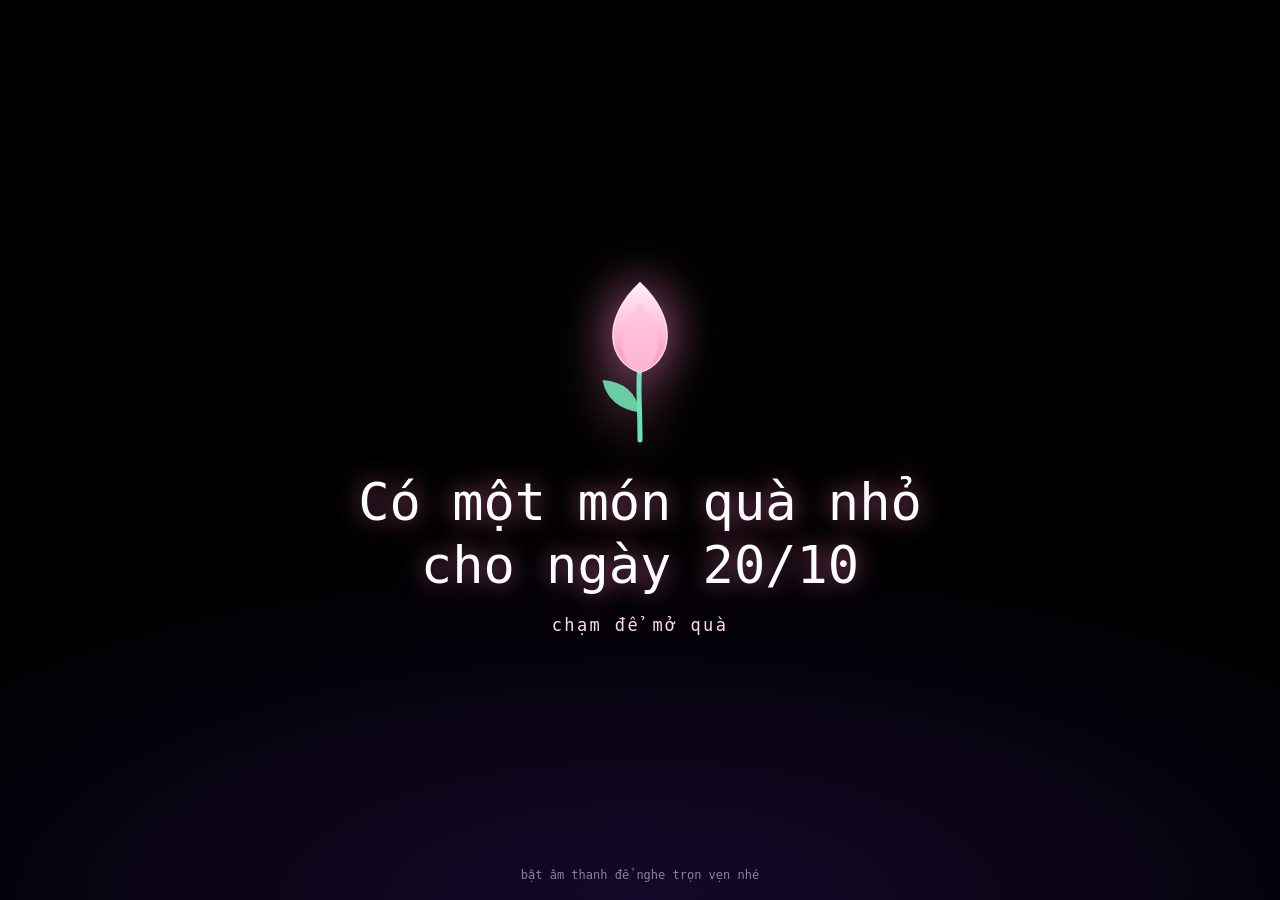
==== Code/index.html @ 6af95b7a "Add files via upload" ====
<!DOCTYPE html>
<html lang="vi">
<head>
<meta charset="UTF-8">
<meta name="viewport" content="width=device-width, initial-scale=1, viewport-fit=cover">
<meta name="theme-color" content="#000000">
<title>Nụ & lời chúc 20/10</title>
<link rel="stylesheet" href="style.css">
</head>
<body class="m-hero">

<div id="bgs"><div class="bgl on"></div><div class="bgl"></div><div class="bgl"></div><div class="bgl"></div></div>
<canvas id="fx"></canvas>
<div id="prog"></div>
<button id="mute" class="ui" aria-label="Bật/tắt nhạc">
  <svg viewBox="0 0 24 24"><g class="on"><path d="M4 9v6h4l5 4V5L8 9H4z"/><path d="M16.5 8.5a5 5 0 010 7M19 6a8.5 8.5 0 010 12"/></g><g class="off"><path d="M4 9v6h4l5 4V5L8 9H4z"/><path d="M17 9l5 6M22 9l-5 6"/></g></svg>
</button>

<div id="stage">

  <!-- ===== các cảnh ===== -->
  <section class="scene" id="sc-date"><div class="bigdate"><span>20</span><i>/</i><span>10</span></div><div class="date-sub">ngày phụ nữ việt nam</div></section>

  <section class="scene" id="sc-history"><div class="hist">
    <div class="h-year rv" id="h1">1930</div>
    <div class="h-line rv" id="h2">20 tháng 10 · Hội Phụ nữ phản đế Việt Nam ra đời, tiền thân của Hội Liên hiệp Phụ nữ Việt Nam</div>
    <div class="h-track rv" id="h3"><span>1930</span><span class="bar"><i></i></span><span>nay</span></div>
    <div class="h-yrs rv" id="h4"><b id="yrs">0</b> năm nói lời cảm ơn</div>
  </div></section>

  <section class="scene" id="sc-heroes"><div class="heroes">
    <svg viewBox="0 -10 360 310" preserveAspectRatio="xMidYMid meet">
      <g fill="none">
        <line class="edge" id="e12" x1="60" y1="75" x2="180" y2="100"/>
        <line class="edge" id="e23" x1="180" y1="100" x2="290" y2="72"/>
        <line class="edge" id="e24" x1="180" y1="100" x2="110" y2="178"/>
        <line class="edge" id="e35" x1="290" y1="72" x2="236" y2="178"/>
        <line class="edge" id="e45" x1="110" y1="178" x2="236" y2="178"/>
        <line class="edge" id="e46" x1="110" y1="178" x2="180" y2="252"/>
        <line class="edge" id="e56" x1="236" y1="178" x2="180" y2="252"/>
      </g>
      <g class="node" id="n1"><circle cx="60" cy="75" r="9" fill="rgba(255,190,225,.28)"/><circle cx="60" cy="75" r="4.5" fill="#fff"/></g>
      <g class="lbl" id="l1"><text class="hname" x="60" y="48" text-anchor="middle">Hai Bà Trưng</text><text class="hyear" x="60" y="62" text-anchor="middle">năm 40</text></g>
      <g class="node" id="n2"><circle cx="180" cy="100" r="9" fill="rgba(255,190,225,.28)"/><circle cx="180" cy="100" r="4.5" fill="#fff"/></g>
      <g class="lbl" id="l2"><text class="hname" x="180" y="73" text-anchor="middle">Bà Triệu</text><text class="hyear" x="180" y="87" text-anchor="middle">năm 248</text></g>
      <g class="node" id="n3"><circle cx="290" cy="72" r="9" fill="rgba(255,190,225,.28)"/><circle cx="290" cy="72" r="4.5" fill="#fff"/></g>
      <g class="lbl" id="l3"><text class="hname" x="290" y="26" text-anchor="middle">Nguyễn Thị</text><text class="hname" x="290" y="41" text-anchor="middle">Minh Khai</text><text class="hyear" x="290" y="55" text-anchor="middle">1910–1941</text></g>
      <g class="node" id="n4"><circle cx="110" cy="178" r="9" fill="rgba(255,190,225,.28)"/><circle cx="110" cy="178" r="4.5" fill="#fff"/></g>
      <g class="lbl" id="l4"><text class="hname" x="97" y="176" text-anchor="end">Võ Thị Sáu</text><text class="hyear" x="97" y="190" text-anchor="end">1933–1952</text></g>
      <g class="node" id="n5"><circle cx="236" cy="178" r="9" fill="rgba(255,190,225,.28)"/><circle cx="236" cy="178" r="4.5" fill="#fff"/></g>
      <g class="lbl" id="l5"><text class="hname" x="249" y="176">Nguyễn Thị Định</text><text class="hyear" x="249" y="190">1920–1992</text></g>
      <g class="node" id="n6"><circle cx="180" cy="252" r="16" fill="rgba(255,217,138,.22)"/><circle cx="180" cy="252" r="7" fill="#ffd98a"/><path d="M180 232v40M160 252h40" stroke="#ffd98a" stroke-width="1.2" opacity=".7"/></g>
      <g class="lbl" id="l6"><text class="hyou" x="180" y="286" text-anchor="middle">và cậu nữa</text></g>
    </svg>
  </div></section>

  <section class="scene" id="sc-unseen"><div class="cards">
    <div class="card rv" id="c1"><span class="ic">☀</span><span>dậy sớm hơn cả nhà để lo bữa sáng</span></div>
    <div class="card rv" id="c2"><span class="ic">✿</span><span>nhớ mọi sinh nhật, mọi lời dặn, mọi chuyện nhỏ của người thân</span></div>
    <div class="card rv" id="c3"><span class="ic">☾</span><span>nói “mình ổn” dù đôi khi đã rất mệt</span></div>
    <div class="card rv" id="c4"><span class="ic">✦</span><span>vừa lo cho người khác, vừa cố giữ ước mơ của riêng mình</span></div>
  </div></section>

  <section class="scene" id="sc-health"><div class="health">
    <svg class="ecg" viewBox="0 0 420 100" preserveAspectRatio="none"><path pathLength="100" d="M0 52 H120 L138 44 156 52 H176 L190 18 206 88 222 6 240 52 H270 L286 45 304 52 H420"/></svg>
    <svg class="heart" viewBox="0 0 100 92"><defs><linearGradient id="hg" x1="0" y1="0" x2="0" y2="1"><stop offset="0" stop-color="#ffb3d1"/><stop offset="1" stop-color="#ff4f8b"/></linearGradient></defs><path d="M50 88C36 76 4 56 4 30 4 10 28 2 40 14c5 5 8 9 10 14 2-5 5-9 10-14C72 2 96 10 96 30c0 26-32 46-46 58z" fill="url(#hg)" stroke="#fff" stroke-opacity=".7" stroke-width="1.5"/><path d="M20 24c3-8 12-11 18-7" fill="none" stroke="#fff" stroke-opacity=".7" stroke-width="3" stroke-linecap="round"/></svg>
    <span class="plus" style="left:8%;top:62%;font-size:22px">+</span>
    <span class="plus" style="left:86%;top:30%;font-size:28px;animation-delay:-1.2s">+</span>
    <span class="plus" style="left:70%;top:76%;font-size:18px;animation-delay:-2.2s">+</span>
    <span class="plus" style="left:22%;top:20%;font-size:20px;animation-delay:-.6s">+</span>
  </div></section>

  <section class="scene" id="sc-peace"><div class="pond">
    <svg viewBox="0 0 300 210">
      <defs><radialGradient id="moonG"><stop offset="0" stop-color="#fffdf2"/><stop offset="1" stop-color="#ffe9b5"/></radialGradient>
      <linearGradient id="lotG" x1="0" y1="1" x2="0" y2="0"><stop offset="0" stop-color="#ff8fbd"/><stop offset="1" stop-color="#fff0f7"/></linearGradient></defs>
      <circle cx="245" cy="34" r="30" fill="rgba(255,235,190,.16)"/><circle cx="245" cy="34" r="16" fill="url(#moonG)"/>
      <ellipse cx="150" cy="158" rx="140" ry="40" fill="rgba(120,180,230,.10)" stroke="rgba(190,230,255,.25)"/>
      <ellipse class="ring" cx="150" cy="158" rx="110" ry="28" style="animation-delay:0s"/>
      <ellipse class="ring" cx="150" cy="158" rx="110" ry="28" style="animation-delay:1.6s"/>
      <ellipse class="ring" cx="150" cy="158" rx="110" ry="28" style="animation-delay:3.2s"/>
      <ellipse cx="68" cy="170" rx="30" ry="8" fill="#3fae93" opacity=".75"/><ellipse cx="238" cy="150" rx="26" ry="7" fill="#3fae93" opacity=".7"/>
      <g class="lotus">
        <path d="M150 160 C108 150 100 112 150 90 C200 112 192 150 150 160Z" fill="url(#lotG)" opacity=".5" transform="rotate(-38 150 160)"/>
        <path d="M150 160 C108 150 100 112 150 90 C200 112 192 150 150 160Z" fill="url(#lotG)" opacity=".5" transform="rotate(38 150 160)"/>
        <path d="M150 160 C112 148 108 108 150 84 C192 108 188 148 150 160Z" fill="url(#lotG)" opacity=".8" transform="rotate(-18 150 160)"/>
        <path d="M150 160 C112 148 108 108 150 84 C192 108 188 148 150 160Z" fill="url(#lotG)" opacity=".8" transform="rotate(18 150 160)"/>
        <path d="M150 162 C118 150 120 104 150 78 C180 104 182 150 150 162Z" fill="url(#lotG)" stroke="#fff" stroke-opacity=".6"/>
        <circle cx="150" cy="152" r="4" fill="#ffe28a"/>
      </g>
    </svg>
  </div></section>

  <section class="scene" id="sc-free"><div class="sky">
    <svg class="bfly" viewBox="0 0 80 50"><g><ellipse class="bw r" cx="57" cy="19" rx="17" ry="14" fill="#c9b3ff"/><ellipse class="bw l" cx="23" cy="19" rx="17" ry="14" fill="#ffb5da"/><ellipse class="bw r" cx="52" cy="35" rx="11" ry="9" fill="#b49cff"/><ellipse class="bw l" cx="28" cy="35" rx="11" ry="9" fill="#ff9ccb"/><rect x="39" y="10" width="2.2" height="30" rx="1.1" fill="#fff"/></g></svg>
    <svg class="bfly" viewBox="0 0 80 50"><g><ellipse class="bw r" cx="57" cy="19" rx="17" ry="14" fill="#ffe0a6"/><ellipse class="bw l" cx="23" cy="19" rx="17" ry="14" fill="#ffc2dd"/><ellipse class="bw r" cx="52" cy="35" rx="11" ry="9" fill="#ffd085"/><ellipse class="bw l" cx="28" cy="35" rx="11" ry="9" fill="#ffaad0"/><rect x="39" y="10" width="2.2" height="30" rx="1.1" fill="#fff"/></g></svg>
    <svg class="bfly" viewBox="0 0 80 50"><g><ellipse class="bw r" cx="57" cy="19" rx="17" ry="14" fill="#a8e6ff"/><ellipse class="bw l" cx="23" cy="19" rx="17" ry="14" fill="#d9c4ff"/><ellipse class="bw r" cx="52" cy="35" rx="11" ry="9" fill="#8fd6f5"/><ellipse class="bw l" cx="28" cy="35" rx="11" ry="9" fill="#c8afff"/><rect x="39" y="10" width="2.2" height="30" rx="1.1" fill="#fff"/></g></svg>
  </div></section>

  <section class="scene" id="sc-love"><div class="lovering">
    <div class="orbit"><i style="transform:rotate(0deg) translateY(-400%)">♥</i><i style="transform:rotate(45deg) translateY(-400%)">✿</i><i style="transform:rotate(90deg) translateY(-400%)">♥</i><i style="transform:rotate(135deg) translateY(-400%)">✿</i><i style="transform:rotate(180deg) translateY(-400%)">♥</i><i style="transform:rotate(225deg) translateY(-400%)">✿</i><i style="transform:rotate(270deg) translateY(-400%)">♥</i><i style="transform:rotate(315deg) translateY(-400%)">✿</i></div>
    <svg class="bigheart" viewBox="0 0 100 92"><defs><linearGradient id="hg2" x1="0" y1="0" x2="1" y2="1"><stop offset="0" stop-color="#ffc2dd"/><stop offset="1" stop-color="#ff5f9a"/></linearGradient></defs><path d="M50 88C36 76 4 56 4 30 4 10 28 2 40 14c5 5 8 9 10 14 2-5 5-9 10-14C72 2 96 10 96 30c0 26-32 46-46 58z" fill="url(#hg2)" stroke="#fff" stroke-opacity=".7" stroke-width="1.5"/><path d="M20 24c3-8 12-11 18-7" fill="none" stroke="#fff" stroke-opacity=".75" stroke-width="3" stroke-linecap="round"/></svg>
  </div></section>

  <section class="scene" id="sc-gift"><div class="bouquet"><div class="bq-sway">
    <svg viewBox="0 0 300 340">
      <defs>
        <linearGradient id="wrapG" x1="0" y1="0" x2="1" y2="1"><stop offset="0" stop-color="#ffd0e6"/><stop offset="1" stop-color="#ff8fbd"/></linearGradient>
        <radialGradient id="pet1" cx=".5" cy=".8"><stop offset="0" stop-color="#ff7fb0"/><stop offset="1" stop-color="#ffe3ef"/></radialGradient>
        <radialGradient id="pet2" cx=".5" cy=".8"><stop offset="0" stop-color="#b79bff"/><stop offset="1" stop-color="#f1eaff"/></radialGradient>
        <radialGradient id="pet3" cx=".5" cy=".8"><stop offset="0" stop-color="#ffc66b"/><stop offset="1" stop-color="#fff4d6"/></radialGradient>
        <g id="flw"><g><ellipse cx="0" cy="-17" rx="8" ry="17"/><ellipse cx="0" cy="-17" rx="8" ry="17" transform="rotate(45)"/><ellipse cx="0" cy="-17" rx="8" ry="17" transform="rotate(90)"/><ellipse cx="0" cy="-17" rx="8" ry="17" transform="rotate(135)"/><ellipse cx="0" cy="-17" rx="8" ry="17" transform="rotate(180)"/><ellipse cx="0" cy="-17" rx="8" ry="17" transform="rotate(225)"/><ellipse cx="0" cy="-17" rx="8" ry="17" transform="rotate(270)"/><ellipse cx="0" cy="-17" rx="8" ry="17" transform="rotate(315)"/></g></g>
      </defs>
      <g fill="none" stroke="#4fc79b" stroke-width="3" stroke-linecap="round">
        <path class="stem" style="--d:.1s" d="M150 300 C150 240 120 190 84 120"/>
        <path class="stem" style="--d:.25s" d="M150 300 C150 230 140 170 150 84"/>
        <path class="stem" style="--d:.4s" d="M150 300 C150 240 180 190 216 118"/>
        <path class="stem" style="--d:.55s" d="M150 300 C145 250 100 220 54 178"/>
        <path class="stem" style="--d:.7s" d="M150 300 C155 250 200 220 246 176"/>
      </g>
      <g stroke="#2e9f78" stroke-width="1.5" fill="#6fe0b4" opacity=".9"><path d="M118 230 q-26 -6 -30 -28 q24 2 30 28z"/><path d="M182 228 q26 -6 30 -28 q-24 2 -30 28z"/><path d="M140 200 q-14 -20 -4 -38 q14 16 4 38z"/></g>
      <g transform="translate(54 168) scale(.8)" fill="url(#pet2)" stroke="#fff" stroke-opacity=".7" stroke-width="1"><use class="fl" style="--d:.9s" href="#flw"/></g>
      <g transform="translate(246 166) scale(.8)" fill="url(#pet3)" stroke="#fff" stroke-opacity=".7" stroke-width="1"><use class="fl" style="--d:1.1s" href="#flw"/></g>
      <g transform="translate(84 110)" fill="url(#pet1)" stroke="#fff" stroke-opacity=".7" stroke-width="1"><use class="fl" style="--d:.7s" href="#flw"/></g><g transform="translate(216 108)" fill="url(#pet1)" stroke="#fff" stroke-opacity=".7" stroke-width="1"><use class="fl" style="--d:.85s" href="#flw"/></g>
      <g transform="translate(150 74) scale(1.25)" fill="url(#pet1)" stroke="#fff" stroke-opacity=".8" stroke-width="1"><use class="fl" style="--d:.5s" href="#flw"/></g>
      <g transform="translate(150 74)"><circle class="fl" style="--d:.6s" r="9" fill="#ffe28a"/></g>
      <path d="M72 224 L228 224 L166 324 Q150 336 134 324Z" fill="url(#wrapG)" stroke="#fff" stroke-opacity=".7" stroke-width="1.5"/>
      <path d="M72 224 Q150 250 228 224" fill="none" stroke="#fff" stroke-opacity=".65" stroke-width="2"/>
      <path d="M110 236 L142 326 M190 236 L158 326" stroke="#fff" stroke-opacity=".35" stroke-width="1.5" fill="none"/>
      <path d="M150 258 q-30 -26 -40 -4 q10 20 40 4 q30 16 40 -4 q-10 -22 -40 4z" fill="#fff" opacity=".95"/><circle cx="150" cy="258" r="6" fill="#ffc2dd"/>
      <path d="M146 262 q-10 26 -22 40 M154 262 q10 26 22 40" stroke="#fff" stroke-width="3.5" stroke-linecap="round" fill="none" opacity=".9"/>
      </svg>
  </div></div></section>

  <section class="scene" id="sc-question"><div class="qbtns rv" id="q1">
    <button data-a="yes">rồi nè ✿</button><button data-a="no">chưa nữa…</button>
  </div></section>

  <section class="scene" id="sc-final"><div class="final">
    <div class="f-sub">chúc mừng ngày</div>
    <h1>Phụ nữ Việt Nam</h1>
    <div class="f-date">20 · 10</div>
    <p class="f-to" id="f-to">gửi người phụ nữ tuyệt vời</p>
    <p class="f-msg">mong mỗi ngày của cậu đều có hoa, có nắng, có tiếng cười — và có người nhớ đến cậu thật nhiều.</p>
    <div class="f-act">
      <button id="b-link" class="alt" hidden>chép link</button>
      <button id="b-replay" class="alt">xem lại</button>
    </div>
  </div></section>

  <!-- ===== Nụ — nhân vật gốc ===== -->
  <div id="nu" class="wave" aria-hidden="true">
    <div class="nu-glow"></div>
    <svg class="nu-svg" viewBox="0 0 240 300"><defs><radialGradient id="eyeG" cx=".5" cy=".35" r=".75"><stop offset="0" stop-color="#fff"/><stop offset=".5" stop-color="#ffd3e8"/><stop offset="1" stop-color="#ff7ab8"/></radialGradient></defs>
<g class="head"><g class="head-tilt">
<path class="nbud" d="M120 44C62 92 54 152 68 204c10 34 94 34 104 0 14-52 6-112-52-160z" fill="rgba(255,122,184,.07)" stroke="#ff7ab8" stroke-width="3" stroke-linejoin="round"/>
<path d="M120 44C119 30 114 20 106 12M120 44c2-14 10-22 20-26" fill="none" stroke="#7dffd0" stroke-width="3" stroke-linecap="round"/>
<g class="arm-l"><path d="M70 214C50 218 38 206 36 190c18-2 32 6 34 24z" fill="rgba(125,255,208,.2)" stroke="#7dffd0" stroke-width="2.5" stroke-linejoin="round"/></g>
<g class="arm-r"><path d="M170 214c20 4 32-8 34-24-18-2-32 6-34 24z" fill="rgba(125,255,208,.2)" stroke="#7dffd0" stroke-width="2.5" stroke-linejoin="round"/></g>
<ellipse class="blush" cx="78" cy="186" rx="11" ry="5.5" fill="#ff7ab8"/><ellipse class="blush" cx="162" cy="186" rx="11" ry="5.5" fill="#ff7ab8"/>
<g class="eye eyeL" style="transform-origin:96px 152px"><rect x="82" y="128" width="28" height="48" rx="14" fill="url(#eyeG)"/><ellipse cx="91" cy="142" rx="4" ry="6" fill="#fff"/></g>
<g class="eye eyeR" style="transform-origin:144px 152px"><rect x="130" y="128" width="28" height="48" rx="14" fill="url(#eyeG)"/><ellipse cx="139" cy="142" rx="4" ry="6" fill="#fff"/></g>
<path class="arcL" d="M80 162Q96 138 112 162" stroke="#ffd3e8" stroke-width="6" fill="none" stroke-linecap="round"/><path class="arcR" d="M128 162Q144 138 160 162" stroke="#ffd3e8" stroke-width="6" fill="none" stroke-linecap="round"/>
<path class="mouth-c" d="M110 196Q120 206 130 196" stroke="#ffd3e8" stroke-width="3.5" fill="none" stroke-linecap="round"/><ellipse class="mouth-o" cx="120" cy="199" rx="7" ry="7" fill="#ffd3e8"/>
<g class="wink-star" fill="#ffd98a"><path transform="translate(10 52)" d="M170 100l2.5 6 6 2.5-6 2.5-2.5 6-2.5-6-6-2.5 6-2.5z"/></g>
</g></g></svg>
  </div>

  <div id="bubble" class="empty"><div id="line"></div></div>
  <div id="hint">chạm để qua</div>
</div>

<div id="start">
  <svg class="bud" viewBox="0 0 120 150"><defs><linearGradient id="bg1" x1="0" y1="1" x2="0" y2="0"><stop offset="0" stop-color="#ff8fbd"/><stop offset="1" stop-color="#fff0f7"/></linearGradient></defs>
    <path d="M60 140 C60 110 58 96 60 80" stroke="#6fe0b4" stroke-width="4" fill="none" stroke-linecap="round"/><path d="M60 118 q-26 -4 -30 -26 q26 2 30 26z" fill="#6fe0b4" opacity=".9"/>
    <path d="M60 86 C34 78 28 44 60 14 C92 44 86 78 60 86Z" fill="url(#bg1)" stroke="#fff" stroke-opacity=".8"/><path d="M60 86 C42 80 40 52 60 30 C80 52 78 80 60 86Z" fill="#ffc2dd" opacity=".7"/></svg>
  <h2>Có một món quà nhỏ<br>cho ngày 20/10</h2>
  <p>chạm để mở quà</p>
  <small>bật âm thanh để nghe trọn vẹn nhé</small>
</div>

<audio id="bgm" loop preload="auto" playsinline src="music.mp3"></audio>

<script src="script.js"></script>
</body>
</html>
---- Code/style.css ----
:root{
  --pink:#ff9ec7; --rose:#ff6fa5; --lilac:#b79bff; --gold:#ffd98a; --ink:#1a0d33; --p:0;
  --font:'Be Vietnam Pro',system-ui,-apple-system,'Segoe UI',Roboto,sans-serif;
  --script:'Pacifico','Be Vietnam Pro',cursive;
}
*{box-sizing:border-box;margin:0;padding:0;-webkit-tap-highlight-color:transparent}
html,body{width:100%;height:100%;overflow:hidden;background:#0b0720;color:#fff;font-family:var(--font);user-select:none;-webkit-user-select:none}
button,input{font:inherit;color:inherit}

/* ---------- nền ---------- */
.bgl{position:fixed;inset:0;opacity:0;transition:opacity 1.6s ease}
.bgl.on{opacity:1}
.bgl:nth-child(1){background:radial-gradient(120% 90% at 50% 0%,#2a1458 0%,#140a35 45%,#0b0720 100%)}
.bgl:nth-child(2){background:radial-gradient(120% 90% at 50% 0%,#0e3a52 0%,#07202f 50%,#030d16 100%)}
.bgl:nth-child(3){background:radial-gradient(120% 90% at 50% 0%,#7a2d6a 0%,#3b1646 50%,#16082c 100%)}
.bgl:nth-child(4){background:linear-gradient(180deg,#2d1250 0%,#8c3a7c 45%,#ff8fa3 80%,#ffd6a5 100%)}
#fx{position:fixed;inset:0;width:100%;height:100%;pointer-events:none}

/* ---------- sân khấu ---------- */
#stage{position:fixed;inset:0;padding:env(safe-area-inset-top) env(safe-area-inset-right) env(safe-area-inset-bottom) env(safe-area-inset-left)}
.scene{position:absolute;left:4%;right:4%;top:26%;bottom:31%;display:flex;flex-direction:column;align-items:center;justify-content:center;opacity:0;pointer-events:none;transition:opacity .7s ease}
.scene.on{opacity:1}
.rv{opacity:0;transform:translateY(14px) scale(.96);transition:opacity .9s ease,transform .9s cubic-bezier(.2,.8,.2,1)}
.rv.on{opacity:1;transform:none}

/* ---------- Nụ ---------- */
#nu{position:absolute;width:min(62vw,36vh);aspect-ratio:240/300;left:50%;top:38%;transform:translate(-50%,-50%) scale(1);
  transition:left 1.1s cubic-bezier(.6,.05,.2,1),top 1.1s cubic-bezier(.6,.05,.2,1),transform 1.1s cubic-bezier(.6,.05,.2,1),opacity .8s;z-index:5}
.m-side #nu{left:21%;top:15%;transform:translate(-50%,-50%) scale(.52)}
.m-hide #nu{opacity:0}
.nu-glow{position:absolute;inset:-18%;border-radius:50%;background:radial-gradient(circle,rgba(255,170,215,.55) 0%,rgba(190,150,255,.22) 45%,transparent 70%);
  transform:scale(calc(.9 + var(--p)*.22));opacity:calc(.55 + var(--p)*.35)}
.nu-svg{position:relative;width:100%;height:100%;overflow:visible;animation:float 4.6s ease-in-out infinite;filter:drop-shadow(0 10px 22px rgba(255,120,190,.35))}
@keyframes float{0%,100%{transform:translateY(0)}50%{transform:translateY(-9px)}}
.wing{animation:flap 2.6s ease-in-out infinite;opacity:.85}
.wing.wl{transform-origin:100px 182px}
.wing.wr{transform-origin:140px 182px;animation-delay:-.1s}
@keyframes flap{0%,100%{transform:rotate(0)}50%{transform:rotate(-7deg)}}
.wing.wr{animation-name:flapR}
@keyframes flapR{0%,100%{transform:rotate(0)}50%{transform:rotate(7deg)}}
.head{transform-origin:120px 156px;animation:sway 5.2s ease-in-out infinite}
@keyframes sway{0%,100%{transform:rotate(-1.6deg)}50%{transform:rotate(1.6deg)}}
.head-tilt{transform-origin:120px 156px;transition:transform .5s ease}
.eye{animation:blink 5.4s infinite}
.eyeR{animation-delay:.03s}
@keyframes blink{0%,91%,100%{transform:scaleY(1)}94.5%{transform:scaleY(.08)}}
.arcL,.arcR,.mouth-o,.wink-star{display:none}
.blush{opacity:.55;transition:opacity .5s}
.arm-r{transform-origin:143px 182px}
.wave .arm-r{animation:wave 1s ease-in-out infinite alternate}
@keyframes wave{from{transform:rotate(-26deg)}to{transform:rotate(10deg)}}
.shy .blush{opacity:1}
.shy .head-tilt{transform:rotate(4deg)}
.happy .eye{display:none}.happy .arcL,.happy .arcR{display:block}.happy .blush{opacity:.95}
.wink .eyeR{display:none}.wink .arcR{display:block}.wink .head-tilt{transform:rotate(-7deg)}
.wink .wink-star{display:block;animation:twk 1.1s ease-in-out infinite}
@keyframes twk{0%,100%{transform:scale(.6);opacity:.4}50%{transform:scale(1.15);opacity:1}}
.wink-star{transform-box:fill-box;transform-origin:center}
.talk .mouth-c{display:none}.talk .mouth-o{display:block;transform-origin:120px 139px;animation:mouth .3s ease-in-out infinite alternate}
@keyframes mouth{from{transform:scaleY(.35)}to{transform:scaleY(1)}}

/* ---------- lời thoại ---------- */
#bubble{position:absolute;left:6%;right:6%;bottom:calc(7% + env(safe-area-inset-bottom));display:flex;justify-content:center;z-index:6;pointer-events:none}
#bubble.empty{opacity:0}
#line{max-width:34em;text-align:center;font-size:clamp(19px,5.2vw,30px);line-height:1.42;font-weight:600;
  padding:.5em .9em;border-radius:1.2em;background:rgba(24,10,52,.38);backdrop-filter:blur(6px);-webkit-backdrop-filter:blur(6px);
  text-shadow:0 2px 14px rgba(0,0,0,.45)}
#line em{font-style:normal;font-family:var(--script);font-weight:400;color:var(--pink);text-shadow:0 0 16px rgba(255,130,190,.8)}
.w{display:inline-block;opacity:0;transform:translateY(8px);animation:wIn .55s cubic-bezier(.2,.8,.2,1) forwards;white-space:pre}
@keyframes wIn{to{opacity:1;transform:none}}

/* ---------- cảnh: ngày ---------- */
.bigdate{font-family:var(--script);font-size:clamp(74px,25vw,150px);line-height:1;display:flex;align-items:baseline;gap:.05em;
  background:linear-gradient(180deg,#fff 10%,#ffc2dd 55%,#ffd98a 100%);-webkit-background-clip:text;background-clip:text;color:transparent;
  filter:drop-shadow(0 0 22px rgba(255,130,190,.65));transform:scale(calc(1 + var(--p)*.06))}
.bigdate i{font-style:normal}
.date-sub{margin-top:.4em;letter-spacing:.35em;text-transform:uppercase;font-size:clamp(11px,3vw,16px);color:#ffd7ea;opacity:.9}

/* ---------- cảnh: lịch sử ---------- */
.hist{display:flex;flex-direction:column;align-items:center;gap:.7em;text-align:center}
.h-year{font-family:var(--script);font-size:clamp(54px,17vw,96px);color:var(--gold);text-shadow:0 0 24px rgba(255,200,120,.6);line-height:1}
.h-line{font-size:clamp(13px,3.6vw,19px);color:#ffe6f1;max-width:22em}
.h-track{display:flex;align-items:center;gap:10px;width:min(86%,420px);font-size:clamp(11px,3vw,14px);color:#ffd7ea}
.h-track .bar{flex:1;height:4px;border-radius:4px;background:rgba(255,255,255,.18);overflow:hidden}
.h-track .bar i{display:block;height:100%;width:0;background:linear-gradient(90deg,#ff9ec7,#ffd98a);border-radius:4px;transition:width 2.2s cubic-bezier(.3,.6,.2,1) .3s}
#h3.on .bar i{width:100%}
.h-yrs{font-size:clamp(15px,4.2vw,22px);color:#fff}
.h-yrs b{font-family:var(--script);font-weight:400;font-size:1.9em;color:var(--pink);text-shadow:0 0 18px rgba(255,130,190,.8)}

/* ---------- cảnh: chòm sao ---------- */
.heroes{width:min(100%,520px);height:100%}
.heroes svg{width:100%;height:100%;overflow:visible}
.node{opacity:0;transform-box:fill-box;transform-origin:center}
.node.on{opacity:1;animation:starPop .9s cubic-bezier(.2,.9,.3,1.4)}
@keyframes starPop{from{transform:scale(0)}to{transform:scale(1)}}
.edge{stroke:rgba(255,214,235,.55);stroke-width:1.2;stroke-dasharray:240;stroke-dashoffset:240;transition:stroke-dashoffset 1.2s ease}
.edge.on{stroke-dashoffset:0}
.hname{font-size:13.5px;fill:#fff;font-weight:600;paint-order:stroke;stroke:#150b30;stroke-width:4px;stroke-linejoin:round}
.hyear{font-size:11.5px;fill:#ffc8e0;paint-order:stroke;stroke:#150b30;stroke-width:3.5px;stroke-linejoin:round}
.hyou{font-size:17px;fill:#ffd98a;font-family:var(--script);paint-order:stroke;stroke:#150b30;stroke-width:4px}
.lbl{opacity:0;transition:opacity 1s ease .4s}
.lbl.on{opacity:1}

/* ---------- cảnh: thầm lặng ---------- */
.cards{display:flex;flex-direction:column;gap:.55em;width:min(100%,430px)}
.card{display:flex;gap:.8em;align-items:center;padding:.7em 1em;border-radius:1em;background:rgba(255,255,255,.09);border:1px solid rgba(255,200,225,.28);
  font-size:clamp(13px,3.7vw,17px);line-height:1.35;backdrop-filter:blur(5px);-webkit-backdrop-filter:blur(5px)}
.card span.ic{font-size:1.5em;color:var(--pink);text-shadow:0 0 14px rgba(255,130,190,.9);flex:none;width:1.3em;text-align:center}

/* ---------- cảnh: sức khỏe ---------- */
.health{position:relative;width:min(100%,420px);aspect-ratio:2/1.3;display:grid;place-items:start center}
.health svg.ecg{position:absolute;left:0;right:0;bottom:0;width:100%;height:32%;overflow:visible}
.ecg path{fill:none;stroke:#8ff3d3;stroke-width:3;stroke-linecap:round;stroke-linejoin:round;stroke-dasharray:100;stroke-dashoffset:100;animation:ecg 2.8s linear infinite;filter:drop-shadow(0 0 6px #5ff0c0)}
@keyframes ecg{0%{stroke-dashoffset:100}65%,88%{stroke-dashoffset:0;opacity:1}100%{stroke-dashoffset:0;opacity:0}}
.heart{position:relative;width:30%;margin-top:2%;transform:scale(calc(1 + var(--p)*.22));filter:drop-shadow(0 0 22px rgba(255,90,150,.85))}
.plus{position:absolute;color:#9ff7da;font-weight:600;animation:plus 3.4s ease-in-out infinite;opacity:0}
@keyframes plus{0%{opacity:0;transform:translateY(12px)}30%{opacity:.9}100%{opacity:0;transform:translateY(-30px)}}

/* ---------- cảnh: bình yên ---------- */
.pond{width:min(100%,420px)}
.pond svg{width:100%;overflow:visible}
.ring{fill:none;stroke:rgba(190,235,255,.6);stroke-width:1.4;transform-box:fill-box;transform-origin:center;animation:ripple 4.8s ease-out infinite}
@keyframes ripple{0%{transform:scale(.15);opacity:.9}100%{transform:scale(1.5);opacity:0}}
.lotus{transform-box:fill-box;transform-origin:50% 100%;animation:lotus 5s ease-in-out infinite}
@keyframes lotus{0%,100%{transform:translateY(0) rotate(-1.5deg)}50%{transform:translateY(-3px) rotate(1.5deg)}}

/* ---------- cảnh: tự do ---------- */
.sky{position:relative;width:min(100%,420px);height:100%}
.bfly{position:absolute;width:24%;animation:fly 9s ease-in-out infinite;filter:drop-shadow(0 0 10px rgba(190,160,255,.8))}
.bfly:nth-child(2){left:8%;top:60%;animation-delay:-3s;width:19%}
.bfly:nth-child(3){left:58%;top:22%;animation-delay:-6s;width:21%}
.bfly:nth-child(1){left:32%;top:46%}
@keyframes fly{0%{transform:translate(0,0) rotate(-8deg)}25%{transform:translate(40px,-34px) rotate(10deg)}50%{transform:translate(90px,-12px) rotate(-6deg)}75%{transform:translate(40px,-52px) rotate(12deg)}100%{transform:translate(0,0) rotate(-8deg)}}
.bw{transform-box:fill-box;animation:bw .28s ease-in-out infinite alternate}
.bw.r{transform-origin:left center}.bw.l{transform-origin:right center}
@keyframes bw{from{transform:scaleX(1)}to{transform:scaleX(.45)}}

/* ---------- cảnh: yêu thương ---------- */
.lovering{position:relative;width:min(70vw,300px);aspect-ratio:1}
.orbit{position:absolute;inset:0;animation:spin 22s linear infinite}
@keyframes spin{to{transform:rotate(360deg)}}
.orbit i{position:absolute;left:50%;top:50%;width:11%;height:11%;margin:-5.5%;display:grid;place-items:center;font-style:normal;color:var(--pink);text-align:center;font-size:clamp(16px,4vw,22px);line-height:1;text-shadow:0 0 12px rgba(255,120,180,.9)}
.bigheart{position:absolute;left:50%;top:50%;width:46%;transform:translate(-50%,-50%) scale(calc(1 + var(--p)*.2));filter:drop-shadow(0 0 24px rgba(255,100,160,.9))}

/* ---------- cảnh: hoa ---------- */
.bouquet{width:min(78vw,330px)}
.bouquet svg{width:100%;overflow:visible}
.fl{transform-box:fill-box;transform-origin:center;transform:scale(0)}
.scene.on .fl{animation:bloom 1.3s cubic-bezier(.2,.9,.3,1.25) forwards;animation-delay:var(--d)}
@keyframes bloom{from{transform:scale(0) rotate(-40deg)}to{transform:scale(1) rotate(0)}}
.stem{stroke-dasharray:260;stroke-dashoffset:260}
.scene.on .stem{animation:grow 1.1s ease-out forwards;animation-delay:var(--d)}
@keyframes grow{to{stroke-dashoffset:0}}
.bq-sway{transform-origin:50% 100%;animation:bqsway 4.5s ease-in-out infinite}
@keyframes bqsway{0%,100%{transform:rotate(-1.2deg)}50%{transform:rotate(1.2deg)}}

/* ---------- câu hỏi ---------- */
.qbtns{display:flex;gap:14px;flex-wrap:wrap;justify-content:center;pointer-events:auto}
.qbtns button{padding:.75em 1.4em;border:0;border-radius:2em;font-weight:600;font-size:clamp(15px,4vw,19px);cursor:pointer;color:#2b0f45;
  background:linear-gradient(135deg,#ffd0e6,#ffa6cf);box-shadow:0 8px 22px rgba(255,120,190,.45);transition:transform .2s}
.qbtns button:nth-child(2){background:linear-gradient(135deg,#e5dcff,#b7a3ff);box-shadow:0 8px 22px rgba(150,120,255,.45)}
.qbtns button:active{transform:scale(.95)}

#sc-question{top:61%;bottom:24%}
/* ---------- kết ---------- */
.final{pointer-events:auto;text-align:center;padding:1.2em 1.3em 1.1em;border-radius:1.6em;width:min(100%,430px);
  background:linear-gradient(160deg,rgba(255,255,255,.18),rgba(255,255,255,.06));border:1px solid rgba(255,220,235,.45);
  box-shadow:0 20px 60px rgba(60,10,70,.5),inset 0 0 30px rgba(255,200,230,.12);backdrop-filter:blur(8px);-webkit-backdrop-filter:blur(8px)}
.f-sub{font-size:clamp(12px,3.2vw,15px);letter-spacing:.3em;text-transform:uppercase;color:#ffd9ec}
.final h1{font-family:var(--script);font-weight:400;font-size:clamp(30px,9vw,50px);line-height:1.15;margin:.15em 0;color:#fff;text-shadow:0 0 22px rgba(255,130,190,.8)}
.f-date{font-family:var(--script);font-size:clamp(28px,8vw,44px);color:var(--gold);text-shadow:0 0 20px rgba(255,200,120,.6)}
.f-to{margin:.5em 0 .2em;font-size:clamp(14px,3.8vw,18px);color:#fff}
.f-msg{font-size:clamp(12.5px,3.4vw,15.5px);line-height:1.5;color:#ffe3f0;max-width:26em;margin:0 auto}
.f-act{display:flex;flex-wrap:wrap;gap:8px;justify-content:center;margin-top:.9em}
.f-act input{flex:1 1 100%;min-width:0;padding:.55em .9em;border-radius:2em;border:1px solid rgba(255,255,255,.35);background:rgba(255,255,255,.12);outline:none;font-size:14px;user-select:text;-webkit-user-select:text}
.f-act input::placeholder{color:rgba(255,255,255,.6)}
.f-act button{padding:.55em 1.1em;border-radius:2em;border:0;background:linear-gradient(135deg,#ffd0e6,#ffa6cf);color:#2b0f45;font-weight:600;font-size:14px;cursor:pointer}
.f-act button.alt{background:rgba(255,255,255,.18);color:#fff}

/* ---------- HUD, mở đầu ---------- */
#prog{position:fixed;left:0;top:0;height:3px;width:0;background:linear-gradient(90deg,#ff9ec7,#ffd98a);z-index:20;transition:width .8s ease;pointer-events:none}
#mute{position:fixed;right:max(12px,env(safe-area-inset-right));top:calc(12px + env(safe-area-inset-top));z-index:20;width:40px;height:40px;border-radius:50%;border:1px solid rgba(255,255,255,.3);background:rgba(255,255,255,.1);cursor:pointer;display:grid;place-items:center;backdrop-filter:blur(4px);-webkit-backdrop-filter:blur(4px)}
#mute svg{width:20px;height:20px;fill:none;stroke:#fff;stroke-width:2;stroke-linecap:round;stroke-linejoin:round}
#mute .off{display:none}#mute.muted .on{display:none}#mute.muted .off{display:block}
#hint{position:fixed;left:0;right:0;bottom:calc(2.2% + env(safe-area-inset-bottom));text-align:center;font-size:12px;letter-spacing:.2em;color:rgba(255,255,255,.55);opacity:0;transition:opacity .8s;z-index:6;pointer-events:none}
#hint.on{opacity:1;animation:hint 2.4s ease-in-out infinite}
@keyframes hint{50%{opacity:.25}}
#start{position:fixed;inset:0;z-index:30;display:flex;flex-direction:column;align-items:center;justify-content:center;gap:1.2em;text-align:center;padding:24px;cursor:pointer;
  background:radial-gradient(120% 90% at 50% 20%,#4a1f6e 0%,#1a0b3c 55%,#0b0720 100%);transition:opacity 1s ease,visibility 1s}
#start.gone{opacity:0;visibility:hidden;pointer-events:none}
#start .bud{width:min(34vw,150px);animation:float 3.6s ease-in-out infinite;filter:drop-shadow(0 0 26px rgba(255,130,190,.8))}
#start h2{font-family:var(--script);font-weight:400;font-size:clamp(30px,8.5vw,52px);line-height:1.2;text-shadow:0 0 24px rgba(255,130,190,.7)}
#start p{font-size:clamp(13px,3.6vw,17px);color:#ffd9ec;letter-spacing:.14em;animation:hint 2.2s ease-in-out infinite}
#start small{position:absolute;bottom:calc(18px + env(safe-area-inset-bottom));font-size:12px;color:rgba(255,255,255,.5)}

/* ---------- ngang màn hình ---------- */
@media (orientation:landscape) and (max-height:620px){
  #nu{width:min(24vw,38vh);top:44%}
  .m-side #nu{left:17%;top:46%;transform:translate(-50%,-50%) scale(.85)}
  .scene{left:36%;right:3%;top:6%;bottom:27%}
  #bubble{left:12%;right:12%;bottom:5%}
  #sc-question{left:20%;right:20%;top:auto;bottom:24%;height:14%}
  #sc-final{top:3%;bottom:3%;left:36%;right:3%}
  .final{padding:.6em 1em .7em;border-radius:1.2em}
  .final h1{font-size:clamp(22px,7.5vh,36px);margin:.05em 0}
  .f-date{font-size:clamp(20px,6vh,30px)}
  .f-sub{font-size:11px}
  .f-to{margin:.2em 0;font-size:13px}
  .f-msg{font-size:11.5px;line-height:1.4}
  .f-act{margin-top:.45em;gap:6px}
  .f-act input{flex:1 1 55%;padding:.4em .8em}
  .f-act button{padding:.4em .9em}
  #line{font-size:clamp(15px,3.6vh,24px)}
}
@media (orientation:landscape) and (min-height:621px){
  #nu{width:min(26vw,40vh);top:42%}
  .m-side #nu{left:18%;top:46%;transform:translate(-50%,-50%) scale(.9)}
  .scene{left:38%;right:4%;top:8%;bottom:28%}
  #line{font-size:clamp(20px,2.4vw,32px)}
  #sc-question{left:20%;right:20%;top:auto;bottom:23%;height:12%}
}
@media (prefers-reduced-motion:reduce){.nu-svg,.head,.wing,.orbit{animation:none}}

/* ===== Neon đêm: nền đen, chữ mono phát sáng, nhân vật Nụ là nụ hoa neon ===== */
:root{--pink:#ff7ab8;--rose:#ff5fa2;--lilac:#a99bff;--gold:#ffd98a;--font:ui-monospace,'SF Mono',Menlo,Consolas,'Roboto Mono','DejaVu Sans Mono',monospace;--script:var(--font)}
html,body{background:#000}
.bgl:nth-child(1){background:radial-gradient(100% 55% at 50% 100%,#14082a 0%,#000 72%)}
.bgl:nth-child(2){background:radial-gradient(100% 55% at 50% 100%,#04202a 0%,#000 72%)}
.bgl:nth-child(3){background:radial-gradient(100% 55% at 50% 100%,#2a0a1e 0%,#000 72%)}
.bgl:nth-child(4){background:radial-gradient(100% 65% at 50% 100%,#33150c 0%,#000 74%)}
#start{background:radial-gradient(100% 55% at 50% 100%,#14082a 0%,#000 72%)}
#line{background:none;-webkit-backdrop-filter:none;backdrop-filter:none;font-weight:400;letter-spacing:.03em;font-size:clamp(16px,4.5vw,25px);text-shadow:0 0 8px rgba(255,255,255,.6),0 0 26px rgba(255,122,184,.4)}
#line em{color:var(--pink);text-shadow:0 0 12px var(--pink),0 0 30px var(--pink)}
.card{background:none;-webkit-backdrop-filter:none;backdrop-filter:none;border:1px solid rgba(255,122,184,.5);border-radius:.6em;box-shadow:0 0 14px rgba(255,122,184,.2),inset 0 0 12px rgba(255,122,184,.08)}
.final{background:rgba(0,0,0,.6);border:1px solid rgba(255,122,184,.55);border-radius:.8em;box-shadow:0 0 34px rgba(255,122,184,.28),inset 0 0 26px rgba(255,122,184,.08)}
.qbtns button,.f-act button{background:none;color:#ffe9f4;border:1px solid var(--pink);border-radius:.5em;box-shadow:0 0 14px rgba(255,122,184,.45),inset 0 0 10px rgba(255,122,184,.2)}
.qbtns button:nth-child(2){background:none;border-color:var(--lilac);box-shadow:0 0 14px rgba(169,155,255,.45),inset 0 0 10px rgba(169,155,255,.2)}
.f-act button.alt{background:none;border-color:rgba(255,255,255,.4);box-shadow:none}
.f-act input{border-radius:.5em;background:none}
.nu-glow{background:radial-gradient(circle,rgba(255,122,184,.3) 0%,transparent 62%);opacity:calc(.5 + var(--p)*.5)}
.nu-svg{filter:drop-shadow(0 0 10px rgba(255,150,200,.9)) drop-shadow(0 0 36px rgba(255,122,184,.45))}
.nbud{transform-box:fill-box;transform-origin:50% 100%;transform:scale(calc(1 + var(--p)*.06));transition:fill .9s,stroke .9s}
.bloom .nbud{fill:rgba(255,217,138,.16);stroke:#ffd98a}
.arm-r{transform-origin:170px 214px}
.talk .mouth-o{transform-origin:120px 199px}
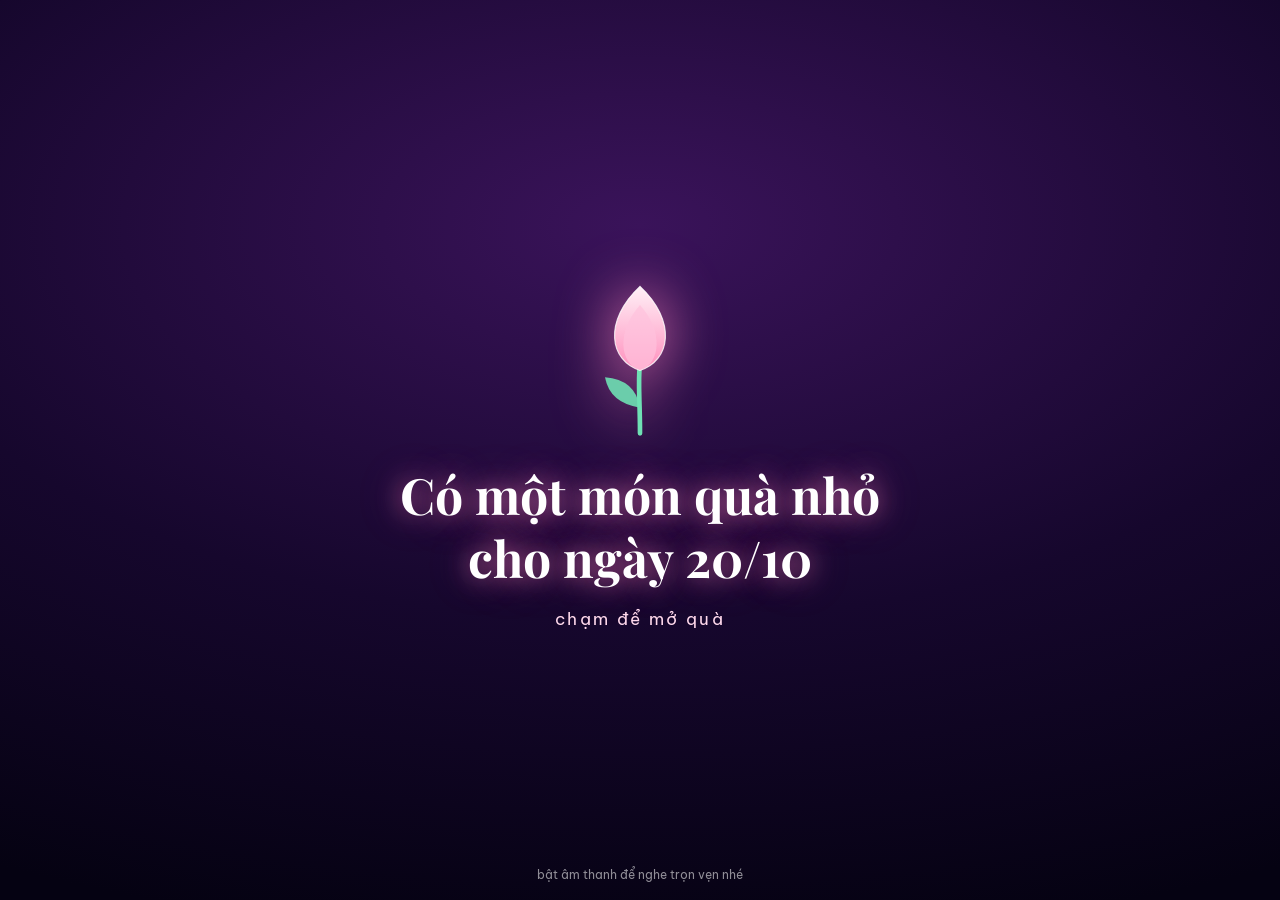
==== commit 36c28739: "Cập nhật thiệp 20/10 với phong bì 3D, tạo thiệp riêng và sửa lỗi nút bấm" ====
--- a/Code/index.html
+++ b/Code/index.html
@@ -3,8 +3,11 @@
 <head>
 <meta charset="UTF-8">
 <meta name="viewport" content="width=device-width, initial-scale=1, viewport-fit=cover">
-<meta name="theme-color" content="#000000">
-<title>Nụ & lời chúc 20/10</title>
+<meta name="theme-color" content="#0b0720">
+<title>Nụ & Lời chúc 20/10 ✨ Ngày Phụ nữ Việt Nam</title>
+<link rel="preconnect" href="https://fonts.googleapis.com">
+<link rel="preconnect" href="https://fonts.gstatic.com" crossorigin>
+<link href="https://fonts.googleapis.com/css2?family=Be+Vietnam+Pro:ital,wght@0,300;0,400;0,500;0,600;0,700;1,400;1,600&family=Dancing+Script:wght@600;700&family=Playfair+Display:ital,wght@0,600;0,700;1,400;1,600&display=swap" rel="stylesheet">
 <link rel="stylesheet" href="style.css">
 </head>
 <body class="m-hero">
@@ -12,9 +15,29 @@
 <div id="bgs"><div class="bgl on"></div><div class="bgl"></div><div class="bgl"></div><div class="bgl"></div></div>
 <canvas id="fx"></canvas>
 <div id="prog"></div>
-<button id="mute" class="ui" aria-label="Bật/tắt nhạc">
-  <svg viewBox="0 0 24 24"><g class="on"><path d="M4 9v6h4l5 4V5L8 9H4z"/><path d="M16.5 8.5a5 5 0 010 7M19 6a8.5 8.5 0 010 12"/></g><g class="off"><path d="M4 9v6h4l5 4V5L8 9H4z"/><path d="M17 9l5 6M22 9l-5 6"/></g></svg>
-</button>
+
+<!-- Top floating bar -->
+<div id="top-bar">
+  <div class="top-bar-left">
+    <button id="btn-open-creator" class="ui pill-btn" title="Tự tạo thiệp riêng gửi người thân">
+      <span class="btn-icon">✨</span>
+      <span class="btn-text">Tạo thiệp riêng</span>
+    </button>
+    <button id="btn-skip-final" class="ui pill-btn pill-btn-subtle" title="Đến ngay màn nhận thiệp" hidden>
+      <span>Xem thiệp ⏩</span>
+    </button>
+  </div>
+  
+  <div id="music-widget" class="ui">
+    <div class="eq-bars">
+      <span></span><span></span><span></span><span></span>
+    </div>
+    <span class="music-title">Từng Ngày Yêu Em</span>
+    <button id="mute" class="music-btn" aria-label="Bật/tắt nhạc" title="Bật/tắt nhạc">
+      <svg viewBox="0 0 24 24"><g class="on"><path d="M4 9v6h4l5 4V5L8 9H4z"/><path d="M16.5 8.5a5 5 0 010 7M19 6a8.5 8.5 0 010 12"/></g><g class="off"><path d="M4 9v6h4l5 4V5L8 9H4z"/><path d="M17 9l5 6M22 9l-5 6"/></g></svg>
+    </button>
+  </div>
+</div>
 
 <div id="stage">
 
@@ -50,15 +73,15 @@
       <g class="node" id="n5"><circle cx="236" cy="178" r="9" fill="rgba(255,190,225,.28)"/><circle cx="236" cy="178" r="4.5" fill="#fff"/></g>
       <g class="lbl" id="l5"><text class="hname" x="249" y="176">Nguyễn Thị Định</text><text class="hyear" x="249" y="190">1920–1992</text></g>
       <g class="node" id="n6"><circle cx="180" cy="252" r="16" fill="rgba(255,217,138,.22)"/><circle cx="180" cy="252" r="7" fill="#ffd98a"/><path d="M180 232v40M160 252h40" stroke="#ffd98a" stroke-width="1.2" opacity=".7"/></g>
-      <g class="lbl" id="l6"><text class="hyou" x="180" y="286" text-anchor="middle">và cậu nữa</text></g>
+      <g class="lbl" id="l6"><text class="hyou" id="hyou-text" x="180" y="286" text-anchor="middle">và cậu nữa</text></g>
     </svg>
   </div></section>
 
   <section class="scene" id="sc-unseen"><div class="cards">
-    <div class="card rv" id="c1"><span class="ic">☀</span><span>dậy sớm hơn cả nhà để lo bữa sáng</span></div>
+    <div class="card rv" id="c1"><span class="ic">☀</span><span>dậy sớm hơn cả nhà để lo bữa sáng chu đáo</span></div>
     <div class="card rv" id="c2"><span class="ic">✿</span><span>nhớ mọi sinh nhật, mọi lời dặn, mọi chuyện nhỏ của người thân</span></div>
-    <div class="card rv" id="c3"><span class="ic">☾</span><span>nói “mình ổn” dù đôi khi đã rất mệt</span></div>
-    <div class="card rv" id="c4"><span class="ic">✦</span><span>vừa lo cho người khác, vừa cố giữ ước mơ của riêng mình</span></div>
+    <div class="card rv" id="c3"><span class="ic">☾</span><span>luôn nói “mình ổn” dù đôi khi đã rất mệt mỏi</span></div>
+    <div class="card rv" id="c4"><span class="ic">✦</span><span>vừa hết lòng vì mọi người, vừa nỗ lực giữ ước mơ của riêng mình</span></div>
   </div></section>
 
   <section class="scene" id="sc-health"><div class="health">
@@ -129,24 +152,67 @@
       <path d="M110 236 L142 326 M190 236 L158 326" stroke="#fff" stroke-opacity=".35" stroke-width="1.5" fill="none"/>
       <path d="M150 258 q-30 -26 -40 -4 q10 20 40 4 q30 16 40 -4 q-10 -22 -40 4z" fill="#fff" opacity=".95"/><circle cx="150" cy="258" r="6" fill="#ffc2dd"/>
       <path d="M146 262 q-10 26 -22 40 M154 262 q10 26 22 40" stroke="#fff" stroke-width="3.5" stroke-linecap="round" fill="none" opacity=".9"/>
-      </svg>
+    </svg>
   </div></div></section>
 
   <section class="scene" id="sc-question"><div class="qbtns rv" id="q1">
     <button data-a="yes">rồi nè ✿</button><button data-a="no">chưa nữa…</button>
   </div></section>
 
-  <section class="scene" id="sc-final"><div class="final">
-    <div class="f-sub">chúc mừng ngày</div>
-    <h1>Phụ nữ Việt Nam</h1>
-    <div class="f-date">20 · 10</div>
-    <p class="f-to" id="f-to">gửi người phụ nữ tuyệt vời</p>
-    <p class="f-msg">mong mỗi ngày của cậu đều có hoa, có nắng, có tiếng cười — và có người nhớ đến cậu thật nhiều.</p>
-    <div class="f-act">
-      <button id="b-link" class="alt" hidden>chép link</button>
-      <button id="b-replay" class="alt">xem lại</button>
-    </div>
-  </div></section>
+  <!-- Màn kết thúc: Phong bì thư 3D tương tác & Thẻ quà tặng lung linh -->
+  <section class="scene" id="sc-final">
+    <div class="envelope-scene-wrapper">
+      <div id="gift-envelope" class="envelope-box">
+        <div class="env-back"></div>
+        
+        <!-- Lá thiệp trượt ra từ bên trong phong bì -->
+        <div class="final card-letter" id="final-card">
+          <div class="f-sub">CHÚC MỪNG NGÀY</div>
+          <h1>Phụ Nữ Việt Nam</h1>
+          <div class="f-date">20 · 10</div>
+          
+          <div class="f-to-box">
+            <span class="f-badge">Thương gửi</span>
+            <h3 class="f-to" id="f-to">người phụ nữ tuyệt vời</h3>
+          </div>
+          
+          <p class="f-msg" id="f-msg">mong mỗi ngày của cậu đều ngập tràn hoa tươi, ấm áp ánh nắng, rộn rã tiếng cười — và luôn được yêu thương trọn vẹn.</p>
+          
+          <div class="f-from-box" id="f-from-box">
+            <span class="from-label">Thân gửi từ:</span>
+            <span class="f-from" id="f-from">Người luôn dõi theo bạn</span>
+          </div>
+
+          <div class="f-act">
+            <button id="b-heart" class="act-btn btn-heart" type="button" title="Thả tim">
+              <span class="h-icon">❤️</span> <span id="heart-lbl">Thả tim</span> (<span id="heart-count">0</span>)
+            </button>
+            <button id="b-link" class="act-btn btn-share" type="button" title="Sao chép link này">
+              <span>🔗 Chép link</span>
+            </button>
+            <button id="b-create-now" class="act-btn btn-create" type="button" title="Tạo thiệp mới">
+              <span>✨ Tạo thiệp mới</span>
+            </button>
+            <button id="b-replay" class="act-btn btn-alt" type="button" title="Xem lại">
+              <span>↺ Xem lại</span>
+            </button>
+          </div>
+        </div>
+
+        <div class="env-front"></div>
+        <div class="env-flap">
+          <div class="wax-seal">
+            <span class="seal-icon">✿</span>
+            <span class="seal-text">20/10</span>
+          </div>
+        </div>
+
+        <div class="env-hint" id="env-hint">
+          <span>💌 Chạm vào phong bì để mở thư riêng nhé!</span>
+        </div>
+      </div>
+    </div>
+  </section>
 
   <!-- ===== Nụ — nhân vật gốc ===== -->
   <div id="nu" class="wave" aria-hidden="true">
@@ -170,6 +236,7 @@
   <div id="hint">chạm để qua</div>
 </div>
 
+<!-- Màn hình mở đầu -->
 <div id="start">
   <svg class="bud" viewBox="0 0 120 150"><defs><linearGradient id="bg1" x1="0" y1="1" x2="0" y2="0"><stop offset="0" stop-color="#ff8fbd"/><stop offset="1" stop-color="#fff0f7"/></linearGradient></defs>
     <path d="M60 140 C60 110 58 96 60 80" stroke="#6fe0b4" stroke-width="4" fill="none" stroke-linecap="round"/><path d="M60 118 q-26 -4 -30 -26 q26 2 30 26z" fill="#6fe0b4" opacity=".9"/>
@@ -179,6 +246,60 @@
   <small>bật âm thanh để nghe trọn vẹn nhé</small>
 </div>
 
+<!-- Modal tạo thiệp cá nhân hóa -->
+<div id="modal-creator" class="modal-backdrop" aria-hidden="true">
+  <div class="modal-card">
+    <button class="modal-close" id="btn-close-modal" aria-label="Đóng">✕</button>
+    
+    <div class="modal-header">
+      <div class="modal-badge">✨ THIỆP CÁ NHÂN HÓA 20/10</div>
+      <h2>Tạo Thiệp Gửi Tặng</h2>
+      <p>Tạo link quà tặng kèm tên riêng và lời chúc ý nghĩa gửi qua Zalo / Messenger</p>
+    </div>
+
+    <div class="modal-body">
+      <div class="form-row">
+        <div class="form-group">
+          <label for="inp-to">Gửi đến ai (Tên người nhận):</label>
+          <input type="text" id="inp-to" placeholder="Ví dụ: Mẹ yêu, Bé Thảo, Cô Dung..." maxlength="40">
+        </div>
+        <div class="form-group">
+          <label for="inp-from">Từ ai (Tên người gửi):</label>
+          <input type="text" id="inp-from" placeholder="Ví dụ: Con trai, Tuấn, Anh người yêu..." maxlength="40">
+        </div>
+      </div>
+
+      <div class="form-group">
+        <label>Chọn đối tượng để nhận gợi ý lời chúc:</label>
+        <div class="rel-pills" id="rel-pills">
+          <button type="button" class="rel-pill active" data-rel="crush">💖 Người yêu / Vợ</button>
+          <button type="button" class="rel-pill" data-rel="mom">🌸 Mẹ / Bà</button>
+          <button type="button" class="rel-pill" data-rel="sister">🌷 Chị / Em gái</button>
+          <button type="button" class="rel-pill" data-rel="friend">✨ Bạn bè / Đồng nghiệp</button>
+          <button type="button" class="rel-pill" data-rel="teacher">📚 Cô giáo</button>
+        </div>
+      </div>
+
+      <div class="form-group">
+        <label for="inp-msg">Lời chúc của bạn (Nội dung hiển thị trên thiệp):</label>
+        <textarea id="inp-msg" rows="3" placeholder="Nhập lời chúc riêng hoặc chọn mẫu phía trên..."></textarea>
+      </div>
+    </div>
+
+    <div class="modal-footer">
+      <button type="button" id="btn-copy-gift" class="modal-btn btn-primary">
+        <span>📋 Tạo & Chép Link gửi tặng</span>
+      </button>
+      <button type="button" id="btn-preview-gift" class="modal-btn btn-secondary">
+        <span>👁️ Xem thử ngay</span>
+      </button>
+    </div>
+  </div>
+</div>
+
+<!-- Toast thông báo -->
+<div id="toast" class="toast-box"></div>
+
 <audio id="bgm" loop preload="auto" playsinline src="music.mp3"></audio>
 
 <script src="script.js"></script>
--- a/Code/style.css
+++ b/Code/style.css
@@ -1,152 +1,278 @@
 :root{
-  --pink:#ff9ec7; --rose:#ff6fa5; --lilac:#b79bff; --gold:#ffd98a; --ink:#1a0d33; --p:0;
-  --font:'Be Vietnam Pro',system-ui,-apple-system,'Segoe UI',Roboto,sans-serif;
-  --script:'Pacifico','Be Vietnam Pro',cursive;
-}
+  --pink:#ff7ab8;
+  --rose:#ff5fa2;
+  --lilac:#b79bff;
+  --gold:#ffd98a;
+  --mint:#7dffd0;
+  --ink:#14082a;
+  --p:0;
+  --font:'Be Vietnam Pro', system-ui, -apple-system, 'Segoe UI', Roboto, sans-serif;
+  --serif:'Playfair Display', Georgia, serif;
+  --script:'Dancing Script', cursive;
+}
+
 *{box-sizing:border-box;margin:0;padding:0;-webkit-tap-highlight-color:transparent}
-html,body{width:100%;height:100%;overflow:hidden;background:#0b0720;color:#fff;font-family:var(--font);user-select:none;-webkit-user-select:none}
-button,input{font:inherit;color:inherit}
-
-/* ---------- nền ---------- */
+html,body{
+  width:100%;height:100%;overflow:hidden;
+  background:#050212;color:#fff;
+  font-family:var(--font);
+  user-select:none;-webkit-user-select:none;
+}
+button,input,textarea{font:inherit;color:inherit}
+
+/* ---------- nền động ---------- */
+#bgs{position:fixed;inset:0;pointer-events:none;z-index:0}
 .bgl{position:fixed;inset:0;opacity:0;transition:opacity 1.6s ease}
 .bgl.on{opacity:1}
-.bgl:nth-child(1){background:radial-gradient(120% 90% at 50% 0%,#2a1458 0%,#140a35 45%,#0b0720 100%)}
-.bgl:nth-child(2){background:radial-gradient(120% 90% at 50% 0%,#0e3a52 0%,#07202f 50%,#030d16 100%)}
-.bgl:nth-child(3){background:radial-gradient(120% 90% at 50% 0%,#7a2d6a 0%,#3b1646 50%,#16082c 100%)}
-.bgl:nth-child(4){background:linear-gradient(180deg,#2d1250 0%,#8c3a7c 45%,#ff8fa3 80%,#ffd6a5 100%)}
-#fx{position:fixed;inset:0;width:100%;height:100%;pointer-events:none}
+.bgl:nth-child(1){background:radial-gradient(110% 80% at 50% 10%, #2a114f 0%, #130728 50%, #050212 100%)}
+.bgl:nth-child(2){background:radial-gradient(110% 80% at 50% 10%, #0d324b 0%, #061928 50%, #020b12 100%)}
+.bgl:nth-child(3){background:radial-gradient(110% 80% at 50% 10%, #46113b 0%, #23082a 50%, #0a0316 100%)}
+.bgl:nth-child(4){background:radial-gradient(120% 90% at 50% 20%, #4a153c 0%, #200a29 55%, #050212 100%)}
+#fx{position:fixed;inset:0;width:100%;height:100%;pointer-events:none;z-index:1}
+
+/* ---------- thanh trên cùng ---------- */
+#top-bar{
+  position:fixed;top:calc(12px + env(safe-area-inset-top));
+  left:max(14px,env(safe-area-inset-left));
+  right:max(14px,env(safe-area-inset-right));
+  display:flex;justify-content:space-between;align-items:center;
+  z-index:25;pointer-events:none;
+}
+.ui{pointer-events:auto}
+
+.pill-btn{
+  display:inline-flex;align-items:center;gap:6px;
+  padding:8px 16px;border-radius:30px;
+  background:rgba(255,255,255,0.08);
+  border:1px solid rgba(255,122,184,0.4);
+  box-shadow:0 4px 18px rgba(255,122,184,0.2), inset 0 0 12px rgba(255,122,184,0.1);
+  backdrop-filter:blur(10px);-webkit-backdrop-filter:blur(10px);
+  color:#ffeaf4;font-size:13.5px;font-weight:500;
+  cursor:pointer;transition:all 0.3s cubic-bezier(0.2,0.8,0.2,1);
+}
+.pill-btn:hover{
+  transform:translateY(-1.5px);
+  background:rgba(255,122,184,0.2);
+  border-color:rgba(255,170,215,0.7);
+  box-shadow:0 6px 24px rgba(255,122,184,0.35);
+}
+.top-bar-left{display:flex;align-items:center;gap:8px}
+.pill-btn-subtle{
+  background:rgba(255,255,255,0.06);
+  border-color:rgba(255,255,255,0.22);
+  box-shadow:none;
+}
+.pill-btn-subtle:hover{
+  background:rgba(255,255,255,0.16);
+  border-color:rgba(255,255,255,0.45);
+  box-shadow:0 4px 16px rgba(255,255,255,0.15);
+}
+.pill-btn:active{transform:scale(0.96)}
+
+#music-widget{
+  display:inline-flex;align-items:center;gap:10px;
+  padding:6px 12px;border-radius:30px;
+  background:rgba(18,7,35,0.65);
+  border:1px solid rgba(255,255,255,0.18);
+  backdrop-filter:blur(10px);-webkit-backdrop-filter:blur(10px);
+  font-size:12.5px;color:#ffd9ec;
+}
+.music-title{
+  max-width:130px;white-space:nowrap;overflow:hidden;text-overflow:ellipsis;
+  letter-spacing:0.02em;font-weight:500;
+}
+.eq-bars{display:flex;align-items:flex-end;gap:2.5px;height:14px;width:16px}
+.eq-bars span{width:2.5px;height:100%;background:var(--pink);border-radius:2px;transform-origin:bottom}
+body:not(.music-playing) .eq-bars span{height:3px!important;animation:none!important}
+.music-playing .eq-bars span:nth-child(1){animation:eq 0.7s ease infinite alternate}
+.music-playing .eq-bars span:nth-child(2){animation:eq 0.5s ease infinite alternate 0.2s}
+.music-playing .eq-bars span:nth-child(3){animation:eq 0.9s ease infinite alternate 0.4s}
+.music-playing .eq-bars span:nth-child(4){animation:eq 0.6s ease infinite alternate 0.1s}
+@keyframes eq{0%{height:20%}100%{height:100%}}
+
+.music-btn{
+  background:none;border:none;cursor:pointer;display:grid;place-items:center;
+  padding:2px;border-radius:50%;color:#fff;
+}
+.music-btn svg{width:18px;height:18px;fill:none;stroke:#fff;stroke-width:2;stroke-linecap:round;stroke-linejoin:round}
+.music-btn .off{display:none}
+.music-btn.muted .on{display:none}
+.music-btn.muted .off{display:block}
 
 /* ---------- sân khấu ---------- */
-#stage{position:fixed;inset:0;padding:env(safe-area-inset-top) env(safe-area-inset-right) env(safe-area-inset-bottom) env(safe-area-inset-left)}
-.scene{position:absolute;left:4%;right:4%;top:26%;bottom:31%;display:flex;flex-direction:column;align-items:center;justify-content:center;opacity:0;pointer-events:none;transition:opacity .7s ease}
+#stage{
+  position:fixed;inset:0;z-index:4;
+  padding:env(safe-area-inset-top) env(safe-area-inset-right) env(safe-area-inset-bottom) env(safe-area-inset-left);
+}
+.scene{
+  position:absolute;left:4%;right:4%;top:24%;bottom:30%;
+  display:flex;flex-direction:column;align-items:center;justify-content:center;
+  opacity:0;pointer-events:none;transition:opacity 0.7s ease;z-index:5;
+}
 .scene.on{opacity:1}
-.rv{opacity:0;transform:translateY(14px) scale(.96);transition:opacity .9s ease,transform .9s cubic-bezier(.2,.8,.2,1)}
+.rv{opacity:0;transform:translateY(14px) scale(0.96);transition:opacity 0.9s ease,transform 0.9s cubic-bezier(0.2,0.8,0.2,1)}
 .rv.on{opacity:1;transform:none}
 
-/* ---------- Nụ ---------- */
-#nu{position:absolute;width:min(62vw,36vh);aspect-ratio:240/300;left:50%;top:38%;transform:translate(-50%,-50%) scale(1);
-  transition:left 1.1s cubic-bezier(.6,.05,.2,1),top 1.1s cubic-bezier(.6,.05,.2,1),transform 1.1s cubic-bezier(.6,.05,.2,1),opacity .8s;z-index:5}
-.m-side #nu{left:21%;top:15%;transform:translate(-50%,-50%) scale(.52)}
+/* ---------- Nụ (nhân vật hoa) ---------- */
+#nu{
+  position:absolute;width:min(60vw,34vh);aspect-ratio:240/300;left:50%;top:38%;
+  transform:translate(-50%,-50%) scale(1);
+  transition:left 1.1s cubic-bezier(0.6,0.05,0.2,1),top 1.1s cubic-bezier(0.6,0.05,0.2,1),transform 1.1s cubic-bezier(0.6,0.05,0.2,1),opacity 0.8s;
+  z-index:6;pointer-events:none;
+}
+.m-side #nu{left:18%;top:18%;transform:translate(-50%,-50%) scale(0.55)}
 .m-hide #nu{opacity:0}
-.nu-glow{position:absolute;inset:-18%;border-radius:50%;background:radial-gradient(circle,rgba(255,170,215,.55) 0%,rgba(190,150,255,.22) 45%,transparent 70%);
-  transform:scale(calc(.9 + var(--p)*.22));opacity:calc(.55 + var(--p)*.35)}
-.nu-svg{position:relative;width:100%;height:100%;overflow:visible;animation:float 4.6s ease-in-out infinite;filter:drop-shadow(0 10px 22px rgba(255,120,190,.35))}
-@keyframes float{0%,100%{transform:translateY(0)}50%{transform:translateY(-9px)}}
-.wing{animation:flap 2.6s ease-in-out infinite;opacity:.85}
-.wing.wl{transform-origin:100px 182px}
-.wing.wr{transform-origin:140px 182px;animation-delay:-.1s}
-@keyframes flap{0%,100%{transform:rotate(0)}50%{transform:rotate(-7deg)}}
-.wing.wr{animation-name:flapR}
-@keyframes flapR{0%,100%{transform:rotate(0)}50%{transform:rotate(7deg)}}
+.nu-glow{
+  position:absolute;inset:-22%;border-radius:50%;
+  background:radial-gradient(circle,rgba(255,122,184,0.4) 0%,rgba(183,155,255,0.18) 45%,transparent 70%);
+  transform:scale(calc(0.9 + var(--p)*0.22));opacity:calc(0.55 + var(--p)*0.35);
+}
+.nu-svg{
+  position:relative;width:100%;height:100%;overflow:visible;
+  animation:float 4.6s ease-in-out infinite;
+  filter:drop-shadow(0 0 10px rgba(255,150,200,0.9)) drop-shadow(0 0 36px rgba(255,122,184,0.45));
+}
+@keyframes float{0%,100%{transform:translateY(0)}50%{transform:translateY(-10px)}}
 .head{transform-origin:120px 156px;animation:sway 5.2s ease-in-out infinite}
-@keyframes sway{0%,100%{transform:rotate(-1.6deg)}50%{transform:rotate(1.6deg)}}
-.head-tilt{transform-origin:120px 156px;transition:transform .5s ease}
+@keyframes sway{0%,100%{transform:rotate(-1.8deg)}50%{transform:rotate(1.8deg)}}
+.head-tilt{transform-origin:120px 156px;transition:transform 0.5s ease}
 .eye{animation:blink 5.4s infinite}
-.eyeR{animation-delay:.03s}
-@keyframes blink{0%,91%,100%{transform:scaleY(1)}94.5%{transform:scaleY(.08)}}
+.eyeR{animation-delay:0.04s}
+@keyframes blink{0%,91%,100%{transform:scaleY(1)}94.5%{transform:scaleY(0.08)}}
 .arcL,.arcR,.mouth-o,.wink-star{display:none}
-.blush{opacity:.55;transition:opacity .5s}
-.arm-r{transform-origin:143px 182px}
+.blush{opacity:0.65;transition:opacity 0.5s}
+.arm-l{transform-origin:70px 214px}
+.arm-r{transform-origin:170px 214px}
 .wave .arm-r{animation:wave 1s ease-in-out infinite alternate}
-@keyframes wave{from{transform:rotate(-26deg)}to{transform:rotate(10deg)}}
+@keyframes wave{from{transform:rotate(-24deg)}to{transform:rotate(12deg)}}
 .shy .blush{opacity:1}
-.shy .head-tilt{transform:rotate(4deg)}
-.happy .eye{display:none}.happy .arcL,.happy .arcR{display:block}.happy .blush{opacity:.95}
+.shy .head-tilt{transform:rotate(5deg)}
+.happy .eye{display:none}.happy .arcL,.happy .arcR{display:block}.happy .blush{opacity:1}
 .wink .eyeR{display:none}.wink .arcR{display:block}.wink .head-tilt{transform:rotate(-7deg)}
 .wink .wink-star{display:block;animation:twk 1.1s ease-in-out infinite}
-@keyframes twk{0%,100%{transform:scale(.6);opacity:.4}50%{transform:scale(1.15);opacity:1}}
+@keyframes twk{0%,100%{transform:scale(0.6);opacity:0.4}50%{transform:scale(1.2);opacity:1}}
 .wink-star{transform-box:fill-box;transform-origin:center}
-.talk .mouth-c{display:none}.talk .mouth-o{display:block;transform-origin:120px 139px;animation:mouth .3s ease-in-out infinite alternate}
-@keyframes mouth{from{transform:scaleY(.35)}to{transform:scaleY(1)}}
-
-/* ---------- lời thoại ---------- */
-#bubble{position:absolute;left:6%;right:6%;bottom:calc(7% + env(safe-area-inset-bottom));display:flex;justify-content:center;z-index:6;pointer-events:none}
+.talk .mouth-c{display:none}.talk .mouth-o{display:block;transform-origin:120px 199px;animation:mouth 0.3s ease-in-out infinite alternate}
+@keyframes mouth{from{transform:scaleY(0.35)}to{transform:scaleY(1)}}
+.nbud{transform-box:fill-box;transform-origin:50% 100%;transform:scale(calc(1 + var(--p)*0.06));transition:fill 0.9s,stroke 0.9s}
+.bloom .nbud{fill:rgba(255,217,138,0.2);stroke:#ffd98a}
+
+/* ---------- lời thoại (bubble) ---------- */
+#bubble{
+  position:absolute;left:5%;right:5%;bottom:calc(8% + env(safe-area-inset-bottom));
+  display:flex;justify-content:center;z-index:10;pointer-events:none;
+}
 #bubble.empty{opacity:0}
-#line{max-width:34em;text-align:center;font-size:clamp(19px,5.2vw,30px);line-height:1.42;font-weight:600;
-  padding:.5em .9em;border-radius:1.2em;background:rgba(24,10,52,.38);backdrop-filter:blur(6px);-webkit-backdrop-filter:blur(6px);
-  text-shadow:0 2px 14px rgba(0,0,0,.45)}
-#line em{font-style:normal;font-family:var(--script);font-weight:400;color:var(--pink);text-shadow:0 0 16px rgba(255,130,190,.8)}
-.w{display:inline-block;opacity:0;transform:translateY(8px);animation:wIn .55s cubic-bezier(.2,.8,.2,1) forwards;white-space:pre}
+#line{
+  max-width:36em;text-align:center;
+  font-size:clamp(18px,4.6vw,28px);line-height:1.45;font-weight:500;
+  padding:0.6em 1.2em;border-radius:1.5em;
+  background:rgba(20,8,42,0.55);backdrop-filter:blur(12px);-webkit-backdrop-filter:blur(12px);
+  border:1px solid rgba(255,122,184,0.3);
+  box-shadow:0 8px 30px rgba(0,0,0,0.5), 0 0 24px rgba(255,122,184,0.25);
+  text-shadow:0 2px 10px rgba(0,0,0,0.6);
+}
+#line em{
+  font-style:normal;font-family:var(--script);font-weight:700;font-size:1.18em;
+  color:var(--pink);text-shadow:0 0 16px rgba(255,122,184,0.9),0 0 32px rgba(255,122,184,0.5);
+}
+.w{display:inline-block;opacity:0;transform:translateY(8px);animation:wIn 0.55s cubic-bezier(0.2,0.8,0.2,1) forwards;white-space:pre}
 @keyframes wIn{to{opacity:1;transform:none}}
 
-/* ---------- cảnh: ngày ---------- */
-.bigdate{font-family:var(--script);font-size:clamp(74px,25vw,150px);line-height:1;display:flex;align-items:baseline;gap:.05em;
-  background:linear-gradient(180deg,#fff 10%,#ffc2dd 55%,#ffd98a 100%);-webkit-background-clip:text;background-clip:text;color:transparent;
-  filter:drop-shadow(0 0 22px rgba(255,130,190,.65));transform:scale(calc(1 + var(--p)*.06))}
-.bigdate i{font-style:normal}
-.date-sub{margin-top:.4em;letter-spacing:.35em;text-transform:uppercase;font-size:clamp(11px,3vw,16px);color:#ffd7ea;opacity:.9}
-
-/* ---------- cảnh: lịch sử ---------- */
-.hist{display:flex;flex-direction:column;align-items:center;gap:.7em;text-align:center}
-.h-year{font-family:var(--script);font-size:clamp(54px,17vw,96px);color:var(--gold);text-shadow:0 0 24px rgba(255,200,120,.6);line-height:1}
-.h-line{font-size:clamp(13px,3.6vw,19px);color:#ffe6f1;max-width:22em}
-.h-track{display:flex;align-items:center;gap:10px;width:min(86%,420px);font-size:clamp(11px,3vw,14px);color:#ffd7ea}
-.h-track .bar{flex:1;height:4px;border-radius:4px;background:rgba(255,255,255,.18);overflow:hidden}
-.h-track .bar i{display:block;height:100%;width:0;background:linear-gradient(90deg,#ff9ec7,#ffd98a);border-radius:4px;transition:width 2.2s cubic-bezier(.3,.6,.2,1) .3s}
+/* ---------- cảnh 1: ngày 20/10 ---------- */
+.bigdate{
+  font-family:var(--script);font-size:clamp(84px,25vw,165px);line-height:1;
+  display:flex;align-items:baseline;gap:0.04em;
+  background:linear-gradient(180deg,#fff 10%,#ffc2dd 50%,#ffd98a 100%);
+  -webkit-background-clip:text;background-clip:text;color:transparent;
+  filter:drop-shadow(0 0 30px rgba(255,130,190,0.7));
+  transform:scale(calc(1 + var(--p)*0.06));
+}
+.bigdate i{font-style:normal;opacity:0.8}
+.date-sub{
+  margin-top:0.3em;letter-spacing:0.35em;text-transform:uppercase;
+  font-size:clamp(12px,3.2vw,17px);color:#ffd7ea;opacity:0.95;font-weight:500;
+  text-shadow:0 0 12px rgba(255,122,184,0.6);
+}
+
+/* ---------- cảnh 2: lịch sử ---------- */
+.hist{display:flex;flex-direction:column;align-items:center;gap:0.7em;text-align:center}
+.h-year{
+  font-family:var(--script);font-size:clamp(58px,18vw,105px);
+  color:var(--gold);text-shadow:0 0 28px rgba(255,200,120,0.7);line-height:1;
+}
+.h-line{font-size:clamp(14px,3.8vw,20px);color:#ffe6f1;max-width:24em;line-height:1.5}
+.h-track{display:flex;align-items:center;gap:12px;width:min(88%,440px);font-size:clamp(12px,3.2vw,15px);color:#ffd7ea}
+.h-track .bar{flex:1;height:5px;border-radius:4px;background:rgba(255,255,255,0.2);overflow:hidden}
+.h-track .bar i{display:block;height:100%;width:0;background:linear-gradient(90deg,#ff9ec7,#ffd98a);border-radius:4px;transition:width 2.2s cubic-bezier(0.3,0.6,0.2,1) 0.3s}
 #h3.on .bar i{width:100%}
-.h-yrs{font-size:clamp(15px,4.2vw,22px);color:#fff}
-.h-yrs b{font-family:var(--script);font-weight:400;font-size:1.9em;color:var(--pink);text-shadow:0 0 18px rgba(255,130,190,.8)}
-
-/* ---------- cảnh: chòm sao ---------- */
+.h-yrs{font-size:clamp(16px,4.5vw,24px);color:#fff}
+.h-yrs b{font-family:var(--script);font-weight:700;font-size:2em;color:var(--pink);text-shadow:0 0 20px rgba(255,130,190,0.85)}
+
+/* ---------- cảnh 3: chòm sao ---------- */
 .heroes{width:min(100%,520px);height:100%}
 .heroes svg{width:100%;height:100%;overflow:visible}
 .node{opacity:0;transform-box:fill-box;transform-origin:center}
-.node.on{opacity:1;animation:starPop .9s cubic-bezier(.2,.9,.3,1.4)}
+.node.on{opacity:1;animation:starPop 0.9s cubic-bezier(0.2,0.9,0.3,1.4)}
 @keyframes starPop{from{transform:scale(0)}to{transform:scale(1)}}
-.edge{stroke:rgba(255,214,235,.55);stroke-width:1.2;stroke-dasharray:240;stroke-dashoffset:240;transition:stroke-dashoffset 1.2s ease}
+.edge{stroke:rgba(255,214,235,0.55);stroke-width:1.2;stroke-dasharray:240;stroke-dashoffset:240;transition:stroke-dashoffset 1.2s ease}
 .edge.on{stroke-dashoffset:0}
 .hname{font-size:13.5px;fill:#fff;font-weight:600;paint-order:stroke;stroke:#150b30;stroke-width:4px;stroke-linejoin:round}
 .hyear{font-size:11.5px;fill:#ffc8e0;paint-order:stroke;stroke:#150b30;stroke-width:3.5px;stroke-linejoin:round}
-.hyou{font-size:17px;fill:#ffd98a;font-family:var(--script);paint-order:stroke;stroke:#150b30;stroke-width:4px}
-.lbl{opacity:0;transition:opacity 1s ease .4s}
+.hyou{font-size:18px;fill:#ffd98a;font-family:var(--script);font-weight:700;paint-order:stroke;stroke:#150b30;stroke-width:4px}
+.lbl{opacity:0;transition:opacity 1s ease 0.4s}
 .lbl.on{opacity:1}
 
-/* ---------- cảnh: thầm lặng ---------- */
-.cards{display:flex;flex-direction:column;gap:.55em;width:min(100%,430px)}
-.card{display:flex;gap:.8em;align-items:center;padding:.7em 1em;border-radius:1em;background:rgba(255,255,255,.09);border:1px solid rgba(255,200,225,.28);
-  font-size:clamp(13px,3.7vw,17px);line-height:1.35;backdrop-filter:blur(5px);-webkit-backdrop-filter:blur(5px)}
-.card span.ic{font-size:1.5em;color:var(--pink);text-shadow:0 0 14px rgba(255,130,190,.9);flex:none;width:1.3em;text-align:center}
-
-/* ---------- cảnh: sức khỏe ---------- */
+/* ---------- cảnh 4: thầm lặng ---------- */
+.cards{display:flex;flex-direction:column;gap:0.65em;width:min(100%,440px)}
+.card{
+  display:flex;gap:0.9em;align-items:center;padding:0.75em 1.1em;border-radius:1.1em;
+  background:rgba(20,8,38,0.5);border:1px solid rgba(255,122,184,0.45);
+  box-shadow:0 0 16px rgba(255,122,184,0.18), inset 0 0 14px rgba(255,122,184,0.08);
+  font-size:clamp(13.5px,3.8vw,17.5px);line-height:1.4;backdrop-filter:blur(8px);-webkit-backdrop-filter:blur(8px);
+}
+.card span.ic{font-size:1.5em;color:var(--pink);text-shadow:0 0 16px rgba(255,130,190,0.95);flex:none;width:1.3em;text-align:center}
+
+/* ---------- cảnh 5: sức khỏe ---------- */
 .health{position:relative;width:min(100%,420px);aspect-ratio:2/1.3;display:grid;place-items:start center}
 .health svg.ecg{position:absolute;left:0;right:0;bottom:0;width:100%;height:32%;overflow:visible}
 .ecg path{fill:none;stroke:#8ff3d3;stroke-width:3;stroke-linecap:round;stroke-linejoin:round;stroke-dasharray:100;stroke-dashoffset:100;animation:ecg 2.8s linear infinite;filter:drop-shadow(0 0 6px #5ff0c0)}
 @keyframes ecg{0%{stroke-dashoffset:100}65%,88%{stroke-dashoffset:0;opacity:1}100%{stroke-dashoffset:0;opacity:0}}
-.heart{position:relative;width:30%;margin-top:2%;transform:scale(calc(1 + var(--p)*.22));filter:drop-shadow(0 0 22px rgba(255,90,150,.85))}
+.heart{position:relative;width:30%;margin-top:2%;transform:scale(calc(1 + var(--p)*0.22));filter:drop-shadow(0 0 24px rgba(255,90,150,0.9))}
 .plus{position:absolute;color:#9ff7da;font-weight:600;animation:plus 3.4s ease-in-out infinite;opacity:0}
-@keyframes plus{0%{opacity:0;transform:translateY(12px)}30%{opacity:.9}100%{opacity:0;transform:translateY(-30px)}}
-
-/* ---------- cảnh: bình yên ---------- */
+@keyframes plus{0%{opacity:0;transform:translateY(12px)}30%{opacity:0.9}100%{opacity:0;transform:translateY(-30px)}}
+
+/* ---------- cảnh 6: bình yên ---------- */
 .pond{width:min(100%,420px)}
 .pond svg{width:100%;overflow:visible}
-.ring{fill:none;stroke:rgba(190,235,255,.6);stroke-width:1.4;transform-box:fill-box;transform-origin:center;animation:ripple 4.8s ease-out infinite}
-@keyframes ripple{0%{transform:scale(.15);opacity:.9}100%{transform:scale(1.5);opacity:0}}
+.ring{fill:none;stroke:rgba(190,235,255,0.6);stroke-width:1.4;transform-box:fill-box;transform-origin:center;animation:ripple 4.8s ease-out infinite}
+@keyframes ripple{0%{transform:scale(0.15);opacity:0.9}100%{transform:scale(1.5);opacity:0}}
 .lotus{transform-box:fill-box;transform-origin:50% 100%;animation:lotus 5s ease-in-out infinite}
 @keyframes lotus{0%,100%{transform:translateY(0) rotate(-1.5deg)}50%{transform:translateY(-3px) rotate(1.5deg)}}
 
-/* ---------- cảnh: tự do ---------- */
+/* ---------- cảnh 7: tự do ---------- */
 .sky{position:relative;width:min(100%,420px);height:100%}
-.bfly{position:absolute;width:24%;animation:fly 9s ease-in-out infinite;filter:drop-shadow(0 0 10px rgba(190,160,255,.8))}
+.bfly{position:absolute;width:24%;animation:fly 9s ease-in-out infinite;filter:drop-shadow(0 0 10px rgba(190,160,255,0.8))}
 .bfly:nth-child(2){left:8%;top:60%;animation-delay:-3s;width:19%}
 .bfly:nth-child(3){left:58%;top:22%;animation-delay:-6s;width:21%}
 .bfly:nth-child(1){left:32%;top:46%}
 @keyframes fly{0%{transform:translate(0,0) rotate(-8deg)}25%{transform:translate(40px,-34px) rotate(10deg)}50%{transform:translate(90px,-12px) rotate(-6deg)}75%{transform:translate(40px,-52px) rotate(12deg)}100%{transform:translate(0,0) rotate(-8deg)}}
-.bw{transform-box:fill-box;animation:bw .28s ease-in-out infinite alternate}
+.bw{transform-box:fill-box;animation:bw 0.28s ease-in-out infinite alternate}
 .bw.r{transform-origin:left center}.bw.l{transform-origin:right center}
-@keyframes bw{from{transform:scaleX(1)}to{transform:scaleX(.45)}}
-
-/* ---------- cảnh: yêu thương ---------- */
+@keyframes bw{from{transform:scaleX(1)}to{transform:scaleX(0.45)}}
+
+/* ---------- cảnh 8: yêu thương ---------- */
 .lovering{position:relative;width:min(70vw,300px);aspect-ratio:1}
 .orbit{position:absolute;inset:0;animation:spin 22s linear infinite}
 @keyframes spin{to{transform:rotate(360deg)}}
-.orbit i{position:absolute;left:50%;top:50%;width:11%;height:11%;margin:-5.5%;display:grid;place-items:center;font-style:normal;color:var(--pink);text-align:center;font-size:clamp(16px,4vw,22px);line-height:1;text-shadow:0 0 12px rgba(255,120,180,.9)}
-.bigheart{position:absolute;left:50%;top:50%;width:46%;transform:translate(-50%,-50%) scale(calc(1 + var(--p)*.2));filter:drop-shadow(0 0 24px rgba(255,100,160,.9))}
-
-/* ---------- cảnh: hoa ---------- */
+.orbit i{position:absolute;left:50%;top:50%;width:11%;height:11%;margin:-5.5%;display:grid;place-items:center;font-style:normal;color:var(--pink);text-align:center;font-size:clamp(16px,4vw,22px);line-height:1;text-shadow:0 0 12px rgba(255,120,180,0.9)}
+.bigheart{position:absolute;left:50%;top:50%;width:46%;transform:translate(-50%,-50%) scale(calc(1 + var(--p)*0.2));filter:drop-shadow(0 0 24px rgba(255,100,160,0.9))}
+
+/* ---------- cảnh 9: hoa ---------- */
 .bouquet{width:min(78vw,330px)}
 .bouquet svg{width:100%;overflow:visible}
 .fl{transform-box:fill-box;transform-origin:center;transform:scale(0)}
-.scene.on .fl{animation:bloom 1.3s cubic-bezier(.2,.9,.3,1.25) forwards;animation-delay:var(--d)}
+.scene.on .fl{animation:bloom 1.3s cubic-bezier(0.2,0.9,0.3,1.25) forwards;animation-delay:var(--d)}
 @keyframes bloom{from{transform:scale(0) rotate(-40deg)}to{transform:scale(1) rotate(0)}}
 .stem{stroke-dasharray:260;stroke-dashoffset:260}
 .scene.on .stem{animation:grow 1.1s ease-out forwards;animation-delay:var(--d)}
@@ -154,92 +280,381 @@
 .bq-sway{transform-origin:50% 100%;animation:bqsway 4.5s ease-in-out infinite}
 @keyframes bqsway{0%,100%{transform:rotate(-1.2deg)}50%{transform:rotate(1.2deg)}}
 
-/* ---------- câu hỏi ---------- */
-.qbtns{display:flex;gap:14px;flex-wrap:wrap;justify-content:center;pointer-events:auto}
-.qbtns button{padding:.75em 1.4em;border:0;border-radius:2em;font-weight:600;font-size:clamp(15px,4vw,19px);cursor:pointer;color:#2b0f45;
-  background:linear-gradient(135deg,#ffd0e6,#ffa6cf);box-shadow:0 8px 22px rgba(255,120,190,.45);transition:transform .2s}
-.qbtns button:nth-child(2){background:linear-gradient(135deg,#e5dcff,#b7a3ff);box-shadow:0 8px 22px rgba(150,120,255,.45)}
-.qbtns button:active{transform:scale(.95)}
-
-#sc-question{top:61%;bottom:24%}
-/* ---------- kết ---------- */
-.final{pointer-events:auto;text-align:center;padding:1.2em 1.3em 1.1em;border-radius:1.6em;width:min(100%,430px);
-  background:linear-gradient(160deg,rgba(255,255,255,.18),rgba(255,255,255,.06));border:1px solid rgba(255,220,235,.45);
-  box-shadow:0 20px 60px rgba(60,10,70,.5),inset 0 0 30px rgba(255,200,230,.12);backdrop-filter:blur(8px);-webkit-backdrop-filter:blur(8px)}
-.f-sub{font-size:clamp(12px,3.2vw,15px);letter-spacing:.3em;text-transform:uppercase;color:#ffd9ec}
-.final h1{font-family:var(--script);font-weight:400;font-size:clamp(30px,9vw,50px);line-height:1.15;margin:.15em 0;color:#fff;text-shadow:0 0 22px rgba(255,130,190,.8)}
-.f-date{font-family:var(--script);font-size:clamp(28px,8vw,44px);color:var(--gold);text-shadow:0 0 20px rgba(255,200,120,.6)}
-.f-to{margin:.5em 0 .2em;font-size:clamp(14px,3.8vw,18px);color:#fff}
-.f-msg{font-size:clamp(12.5px,3.4vw,15.5px);line-height:1.5;color:#ffe3f0;max-width:26em;margin:0 auto}
-.f-act{display:flex;flex-wrap:wrap;gap:8px;justify-content:center;margin-top:.9em}
-.f-act input{flex:1 1 100%;min-width:0;padding:.55em .9em;border-radius:2em;border:1px solid rgba(255,255,255,.35);background:rgba(255,255,255,.12);outline:none;font-size:14px;user-select:text;-webkit-user-select:text}
-.f-act input::placeholder{color:rgba(255,255,255,.6)}
-.f-act button{padding:.55em 1.1em;border-radius:2em;border:0;background:linear-gradient(135deg,#ffd0e6,#ffa6cf);color:#2b0f45;font-weight:600;font-size:14px;cursor:pointer}
-.f-act button.alt{background:rgba(255,255,255,.18);color:#fff}
-
-/* ---------- HUD, mở đầu ---------- */
-#prog{position:fixed;left:0;top:0;height:3px;width:0;background:linear-gradient(90deg,#ff9ec7,#ffd98a);z-index:20;transition:width .8s ease;pointer-events:none}
-#mute{position:fixed;right:max(12px,env(safe-area-inset-right));top:calc(12px + env(safe-area-inset-top));z-index:20;width:40px;height:40px;border-radius:50%;border:1px solid rgba(255,255,255,.3);background:rgba(255,255,255,.1);cursor:pointer;display:grid;place-items:center;backdrop-filter:blur(4px);-webkit-backdrop-filter:blur(4px)}
-#mute svg{width:20px;height:20px;fill:none;stroke:#fff;stroke-width:2;stroke-linecap:round;stroke-linejoin:round}
-#mute .off{display:none}#mute.muted .on{display:none}#mute.muted .off{display:block}
-#hint{position:fixed;left:0;right:0;bottom:calc(2.2% + env(safe-area-inset-bottom));text-align:center;font-size:12px;letter-spacing:.2em;color:rgba(255,255,255,.55);opacity:0;transition:opacity .8s;z-index:6;pointer-events:none}
+/* ---------- cảnh 10: câu hỏi ---------- */
+#sc-question{
+  top:auto;
+  bottom:calc(16% + env(safe-area-inset-bottom) + 95px);
+  left:4%;right:4%;
+  height:auto;
+  display:flex;justify-content:center;align-items:center;
+  z-index:25;
+  pointer-events:auto;
+}
+.qbtns{display:flex;gap:14px;flex-wrap:wrap;justify-content:center;pointer-events:auto;z-index:26}
+.qbtns button{
+  padding:0.75em 1.5em;border-radius:2em;font-weight:600;font-size:clamp(15px,4vw,19px);
+  cursor:pointer;color:#fff;background:rgba(20,8,42,0.85);
+  border:1px solid var(--pink);box-shadow:0 0 18px rgba(255,122,184,0.4), inset 0 0 12px rgba(255,122,184,0.2);
+  transition:all 0.25s ease;
+  position:relative;z-index:27;pointer-events:auto;
+}
+.qbtns button:nth-child(2){
+  border-color:var(--lilac);box-shadow:0 0 18px rgba(169,155,255,0.4), inset 0 0 12px rgba(169,155,255,0.2);
+}
+.qbtns button:hover{transform:translateY(-2px);box-shadow:0 0 26px rgba(255,122,184,0.6)}
+.qbtns button:active{transform:scale(0.95)}
+
+/* ---------- CẢNH 11: MÀN KẾT THÚC & PHONG BÌ 3D ---------- */
+#sc-final{
+  top:8%;bottom:6%;left:4%;right:4%;
+  display:flex;flex-direction:column;align-items:center;justify-content:center;
+  pointer-events:auto;
+}
+
+.envelope-scene-wrapper{
+  position:relative;width:min(94vw,460px);max-height:86vh;
+  perspective:1200px;display:flex;justify-content:center;align-items:center;
+}
+
+.envelope-box{
+  position:relative;width:100%;
+  min-height:360px;
+  cursor:pointer;
+}
+
+/* Thân phong bì */
+.env-back{
+  position:absolute;inset:0;border-radius:18px;
+  background:linear-gradient(145deg, #381242, #1b072e);
+  border:1px solid rgba(255,140,200,0.5);
+  box-shadow:0 18px 45px rgba(0,0,0,0.6), 0 0 30px rgba(255,122,184,0.25);
+  z-index:1;
+}
+
+.env-front{
+  position:absolute;inset:0;border-radius:18px;
+  background:linear-gradient(180deg, transparent 40%, rgba(30,10,48,0.92) 75%, #180528 100%);
+  pointer-events:none;z-index:3;
+  border-bottom:1px solid rgba(255,140,200,0.3);
+  transition:opacity 0.6s ease;
+}
+
+/* Nắp phong bì có thể mở 3D */
+.env-flap{
+  position:absolute;top:0;left:0;right:0;height:45%;
+  background:linear-gradient(180deg, #4d1858, #2e0c3a);
+  clip-path:polygon(0 0, 100% 0, 50% 100%);
+  transform-origin:top center;
+  transition:transform 0.85s cubic-bezier(0.4, 0, 0.2, 1);
+  z-index:4;
+  border-top:1px solid rgba(255,170,215,0.7);
+  box-shadow:0 8px 25px rgba(0,0,0,0.5);
+}
+
+/* Con dấu sáp hoa */
+.wax-seal{
+  position:absolute;bottom:-18px;left:50%;transform:translateX(-50%);
+  width:46px;height:46px;border-radius:50%;
+  background:radial-gradient(circle, #ff82b8 0%, #db397e 70%, #9e1b52 100%);
+  border:2px solid rgba(255,255,255,0.8);
+  box-shadow:0 4px 18px rgba(255,80,150,0.7), inset 0 0 8px rgba(255,255,255,0.4);
+  display:flex;flex-direction:column;align-items:center;justify-content:center;
+  color:#fff;font-weight:700;z-index:5;
+  transition:transform 0.4s ease, opacity 0.4s ease;
+}
+.seal-icon{font-size:16px;line-height:1}
+.seal-text{font-size:9.5px;letter-spacing:0.04em}
+
+.env-hint{
+  position:absolute;bottom:-38px;left:0;right:0;text-align:center;
+  font-size:13.5px;color:#ffd9ec;letter-spacing:0.04em;
+  animation:hintPulse 2s infinite ease-in-out;
+  pointer-events:none;z-index:10;
+}
+@keyframes hintPulse{0%,100%{opacity:0.75;transform:translateY(0)}50%{opacity:1;transform:translateY(-4px)}}
+
+/* Lá thiệp (Letter Card) */
+.card-letter{
+  position:relative;z-index:2;
+  width:94%;margin:0 auto;
+  padding:1.4em 1.4em 1.2em;border-radius:1.4em;
+  background:rgba(18, 6, 34, 0.94);
+  border:1px solid rgba(255,140,200,0.65);
+  box-shadow:0 0 35px rgba(255,122,184,0.35), inset 0 0 25px rgba(255,122,184,0.12);
+  backdrop-filter:blur(16px);-webkit-backdrop-filter:blur(16px);
+  text-align:center;
+  transform:scale(0.92);
+  transition:all 0.9s cubic-bezier(0.2, 0.8, 0.2, 1);
+  pointer-events:auto;
+}
+
+/* Trạng thái đã mở phong bì */
+.envelope-box.opened{cursor:default}
+.envelope-box.opened .env-flap{
+  transform:rotateX(175deg);
+  z-index:0;opacity:0.4;
+}
+.envelope-box.opened .wax-seal{opacity:0;pointer-events:none}
+.envelope-box.opened .env-front{opacity:0.05}
+.envelope-box.opened .env-hint{display:none}
+.envelope-box.opened .card-letter{
+  transform:scale(1) translateY(-10px);
+  box-shadow:0 20px 60px rgba(0,0,0,0.8), 0 0 45px rgba(255,122,184,0.5);
+  border-color:rgba(255,170,220,0.9);
+}
+
+/* Nội dung thiệp */
+.f-sub{
+  font-size:clamp(11px,2.8vw,13.5px);letter-spacing:0.3em;text-transform:uppercase;
+  color:#ffb7db;font-weight:600;margin-bottom:0.1em;
+}
+.card-letter h1{
+  font-family:var(--serif);font-weight:700;font-size:clamp(24px,7.2vw,40px);
+  line-height:1.2;margin:0.08em 0;
+  background:linear-gradient(180deg,#fff 20%,#ffc4df 60%,#ffd98a 100%);
+  -webkit-background-clip:text;background-clip:text;color:transparent;
+  filter:drop-shadow(0 0 20px rgba(255,130,190,0.8));
+}
+.f-date{
+  font-family:var(--script);font-size:clamp(26px,7.5vw,40px);
+  color:var(--gold);text-shadow:0 0 20px rgba(255,217,138,0.7);line-height:1;margin-bottom:0.4em;
+}
+
+.f-to-box{
+  display:inline-flex;align-items:center;gap:8px;
+  background:rgba(255,122,184,0.15);padding:4px 14px;border-radius:20px;
+  border:1px solid rgba(255,122,184,0.4);margin:0.2em auto 0.45em;
+}
+.f-badge{font-size:11.5px;color:#ffc4df;text-transform:uppercase;letter-spacing:0.08em}
+.f-to{font-size:clamp(15px,4.2vw,20px);color:#fff;font-weight:600}
+
+.f-msg{
+  font-size:clamp(13px,3.4vw,16px);line-height:1.55;color:#ffe6f2;
+  max-width:28em;margin:0.4em auto 0.7em;font-weight:400;
+}
+
+.f-from-box{
+  font-size:clamp(12px,3.2vw,14px);color:#ffd98a;margin-bottom:0.7em;
+  font-style:italic;
+}
+.f-from{font-weight:600;font-style:normal;color:#fff}
+
+/* Nút bấm hành động trên thiệp */
+.f-act{
+  display:flex;flex-wrap:wrap;gap:8px;justify-content:center;
+  margin-top:0.4em;
+}
+.act-btn{
+  display:inline-flex;align-items:center;justify-content:center;gap:6px;
+  padding:0.55em 1.2em;border-radius:2em;border:1px solid var(--pink);
+  background:rgba(255,122,184,0.15);color:#fff;
+  font-weight:600;font-size:13.5px;cursor:pointer;
+  box-shadow:0 0 16px rgba(255,122,184,0.3), inset 0 0 10px rgba(255,122,184,0.15);
+  transition:all 0.25s ease;
+}
+.act-btn:hover{
+  transform:translateY(-2px);
+  background:rgba(255,122,184,0.3);
+  box-shadow:0 0 24px rgba(255,122,184,0.55);
+}
+.act-btn:active{transform:scale(0.96)}
+
+.btn-heart{
+  background:linear-gradient(135deg,rgba(255,95,162,0.3),rgba(255,122,184,0.45));
+  border-color:var(--rose);color:#fff;
+}
+.btn-share{
+  background:linear-gradient(135deg,rgba(183,155,255,0.25),rgba(140,110,240,0.35));
+  border-color:var(--lilac);
+}
+.btn-create{
+  background:linear-gradient(135deg,rgba(255,217,138,0.2),rgba(255,180,80,0.3));
+  border-color:var(--gold);color:#ffd98a;
+}
+.btn-alt{
+  background:rgba(255,255,255,0.08);border-color:rgba(255,255,255,0.3);color:#e0e0e0;
+}
+
+/* ---------- MODAL TẠO THIỆP CÁ NHÂN HÓA ---------- */
+.modal-backdrop{
+  position:fixed;inset:0;z-index:99;
+  background:rgba(5,2,18,0.75);
+  backdrop-filter:blur(14px);-webkit-backdrop-filter:blur(14px);
+  display:flex;align-items:center;justify-content:center;
+  padding:16px;opacity:0;visibility:hidden;
+  transition:all 0.4s cubic-bezier(0.2, 0.8, 0.2, 1);
+}
+.modal-backdrop.open{opacity:1;visibility:visible}
+
+.modal-card{
+  position:relative;width:min(100%,500px);max-height:90vh;overflow-y:auto;
+  background:linear-gradient(160deg, #240c3c 0%, #120524 100%);
+  border:1px solid rgba(255,140,200,0.5);border-radius:24px;
+  box-shadow:0 25px 70px rgba(0,0,0,0.8), 0 0 40px rgba(255,122,184,0.3);
+  padding:24px 22px;color:#fff;
+  transform:scale(0.92) translateY(20px);
+  transition:all 0.35s cubic-bezier(0.2, 0.8, 0.2, 1);
+}
+.modal-backdrop.open .modal-card{transform:scale(1) translateY(0)}
+
+.modal-close{
+  position:absolute;top:16px;right:16px;
+  width:32px;height:32px;border-radius:50%;
+  border:1px solid rgba(255,255,255,0.2);
+  background:rgba(255,255,255,0.08);color:#fff;
+  font-size:16px;cursor:pointer;display:grid;place-items:center;
+  transition:all 0.2s;
+}
+.modal-close:hover{background:rgba(255,255,255,0.2);transform:rotate(90deg)}
+
+.modal-badge{
+  display:inline-block;padding:3px 10px;border-radius:20px;
+  background:rgba(255,122,184,0.2);border:1px solid rgba(255,122,184,0.4);
+  font-size:10.5px;letter-spacing:0.08em;color:#ffb7db;margin-bottom:6px;
+}
+.modal-header h2{
+  font-size:22px;font-weight:700;color:#fff;margin-bottom:4px;
+  font-family:var(--serif);
+}
+.modal-header p{font-size:13px;color:#ffd9ec;opacity:0.85;margin-bottom:18px}
+
+.form-row{display:grid;grid-template-columns:1fr 1fr;gap:12px}
+@media (max-width:480px){.form-row{grid-template-columns:1fr}}
+
+.form-group{margin-bottom:14px}
+.form-group label{
+  display:block;font-size:12.5px;font-weight:600;color:#ffd7ea;margin-bottom:6px;
+}
+.form-group input, .form-group textarea{
+  width:100%;padding:10px 14px;border-radius:12px;
+  border:1px solid rgba(255,122,184,0.35);
+  background:rgba(255,255,255,0.06);color:#fff;
+  font-size:14px;outline:none;user-select:text;-webkit-user-select:text;
+  transition:all 0.25s;
+}
+.form-group input:focus, .form-group textarea:focus{
+  border-color:var(--pink);background:rgba(255,255,255,0.12);
+  box-shadow:0 0 16px rgba(255,122,184,0.4);
+}
+.form-group textarea{resize:vertical;min-height:76px;line-height:1.45}
+
+.rel-pills{display:flex;flex-wrap:wrap;gap:7px}
+.rel-pill{
+  padding:5px 12px;border-radius:20px;
+  border:1px solid rgba(255,255,255,0.2);background:rgba(255,255,255,0.06);
+  font-size:12px;color:#ffe6f1;cursor:pointer;transition:all 0.2s;
+}
+.rel-pill:hover{background:rgba(255,122,184,0.2);border-color:var(--pink)}
+.rel-pill.active{
+  background:linear-gradient(135deg,rgba(255,122,184,0.35),rgba(255,95,162,0.5));
+  border-color:var(--pink);color:#fff;font-weight:600;
+  box-shadow:0 0 14px rgba(255,122,184,0.4);
+}
+
+.modal-footer{
+  display:flex;gap:10px;margin-top:18px;
+}
+.modal-btn{
+  flex:1;padding:11px 16px;border-radius:14px;border:none;
+  font-weight:600;font-size:14px;cursor:pointer;
+  transition:all 0.25s;display:flex;align-items:center;justify-content:center;gap:6px;
+}
+.modal-btn.btn-primary{
+  background:linear-gradient(135deg, #ff7ab8 0%, #ff5fa2 50%, #e0397b 100%);
+  color:#fff;box-shadow:0 6px 20px rgba(255,95,162,0.45);
+}
+.modal-btn.btn-primary:hover{transform:translateY(-1.5px);box-shadow:0 8px 26px rgba(255,95,162,0.65)}
+.modal-btn.btn-secondary{
+  background:rgba(255,255,255,0.12);border:1px solid rgba(255,255,255,0.25);color:#fff;
+}
+.modal-btn.btn-secondary:hover{background:rgba(255,255,255,0.2)}
+
+/* ---------- TOAST THÔNG BÁO ---------- */
+.toast-box{
+  position:fixed;bottom:24px;left:50%;transform:translateX(-50%) translateY(40px);
+  padding:10px 20px;border-radius:30px;
+  background:rgba(25, 7, 44, 0.95);border:1px solid var(--pink);
+  box-shadow:0 10px 30px rgba(0,0,0,0.8), 0 0 20px rgba(255,122,184,0.6);
+  backdrop-filter:blur(10px);-webkit-backdrop-filter:blur(10px);
+  color:#fff;font-size:13.5px;font-weight:500;
+  opacity:0;visibility:hidden;z-index:999;
+  transition:all 0.35s cubic-bezier(0.2, 0.8, 0.2, 1);
+  pointer-events:none;text-align:center;white-space:nowrap;
+}
+.toast-box.show{opacity:1;visibility:visible;transform:translateX(-50%) translateY(0)}
+
+/* ---------- HUD & MÀN MỞ ĐẦU ---------- */
+#prog{
+  position:fixed;left:0;top:0;height:3.5px;width:0;
+  background:linear-gradient(90deg, #ff7ab8, #b79bff, #ffd98a);
+  z-index:30;transition:width 0.8s ease;pointer-events:none;
+}
+
+#hint{
+  position:fixed;left:0;right:0;bottom:calc(2.4% + env(safe-area-inset-bottom));
+  text-align:center;font-size:12.5px;letter-spacing:0.2em;color:rgba(255,255,255,0.6);
+  opacity:0;transition:opacity 0.8s;z-index:6;pointer-events:none;
+}
 #hint.on{opacity:1;animation:hint 2.4s ease-in-out infinite}
-@keyframes hint{50%{opacity:.25}}
-#start{position:fixed;inset:0;z-index:30;display:flex;flex-direction:column;align-items:center;justify-content:center;gap:1.2em;text-align:center;padding:24px;cursor:pointer;
-  background:radial-gradient(120% 90% at 50% 20%,#4a1f6e 0%,#1a0b3c 55%,#0b0720 100%);transition:opacity 1s ease,visibility 1s}
+@keyframes hint{50%{opacity:0.25}}
+
+#start{
+  position:fixed;inset:0;z-index:40;
+  display:flex;flex-direction:column;align-items:center;justify-content:center;
+  gap:1.2em;text-align:center;padding:24px;cursor:pointer;
+  background:radial-gradient(110% 80% at 50% 25%, #3a135a 0%, #16072d 55%, #050212 100%);
+  transition:opacity 1s ease,visibility 1s;
+}
 #start.gone{opacity:0;visibility:hidden;pointer-events:none}
-#start .bud{width:min(34vw,150px);animation:float 3.6s ease-in-out infinite;filter:drop-shadow(0 0 26px rgba(255,130,190,.8))}
-#start h2{font-family:var(--script);font-weight:400;font-size:clamp(30px,8.5vw,52px);line-height:1.2;text-shadow:0 0 24px rgba(255,130,190,.7)}
-#start p{font-size:clamp(13px,3.6vw,17px);color:#ffd9ec;letter-spacing:.14em;animation:hint 2.2s ease-in-out infinite}
-#start small{position:absolute;bottom:calc(18px + env(safe-area-inset-bottom));font-size:12px;color:rgba(255,255,255,.5)}
-
-/* ---------- ngang màn hình ---------- */
-@media (orientation:landscape) and (max-height:620px){
-  #nu{width:min(24vw,38vh);top:44%}
-  .m-side #nu{left:17%;top:46%;transform:translate(-50%,-50%) scale(.85)}
-  .scene{left:36%;right:3%;top:6%;bottom:27%}
-  #bubble{left:12%;right:12%;bottom:5%}
-  #sc-question{left:20%;right:20%;top:auto;bottom:24%;height:14%}
-  #sc-final{top:3%;bottom:3%;left:36%;right:3%}
-  .final{padding:.6em 1em .7em;border-radius:1.2em}
-  .final h1{font-size:clamp(22px,7.5vh,36px);margin:.05em 0}
-  .f-date{font-size:clamp(20px,6vh,30px)}
-  .f-sub{font-size:11px}
-  .f-to{margin:.2em 0;font-size:13px}
-  .f-msg{font-size:11.5px;line-height:1.4}
-  .f-act{margin-top:.45em;gap:6px}
-  .f-act input{flex:1 1 55%;padding:.4em .8em}
-  .f-act button{padding:.4em .9em}
-  #line{font-size:clamp(15px,3.6vh,24px)}
-}
-@media (orientation:landscape) and (min-height:621px){
-  #nu{width:min(26vw,40vh);top:42%}
-  .m-side #nu{left:18%;top:46%;transform:translate(-50%,-50%) scale(.9)}
-  .scene{left:38%;right:4%;top:8%;bottom:28%}
-  #line{font-size:clamp(20px,2.4vw,32px)}
-  #sc-question{left:20%;right:20%;top:auto;bottom:23%;height:12%}
-}
-@media (prefers-reduced-motion:reduce){.nu-svg,.head,.wing,.orbit{animation:none}}
-
-/* ===== Neon đêm: nền đen, chữ mono phát sáng, nhân vật Nụ là nụ hoa neon ===== */
-:root{--pink:#ff7ab8;--rose:#ff5fa2;--lilac:#a99bff;--gold:#ffd98a;--font:ui-monospace,'SF Mono',Menlo,Consolas,'Roboto Mono','DejaVu Sans Mono',monospace;--script:var(--font)}
-html,body{background:#000}
-.bgl:nth-child(1){background:radial-gradient(100% 55% at 50% 100%,#14082a 0%,#000 72%)}
-.bgl:nth-child(2){background:radial-gradient(100% 55% at 50% 100%,#04202a 0%,#000 72%)}
-.bgl:nth-child(3){background:radial-gradient(100% 55% at 50% 100%,#2a0a1e 0%,#000 72%)}
-.bgl:nth-child(4){background:radial-gradient(100% 65% at 50% 100%,#33150c 0%,#000 74%)}
-#start{background:radial-gradient(100% 55% at 50% 100%,#14082a 0%,#000 72%)}
-#line{background:none;-webkit-backdrop-filter:none;backdrop-filter:none;font-weight:400;letter-spacing:.03em;font-size:clamp(16px,4.5vw,25px);text-shadow:0 0 8px rgba(255,255,255,.6),0 0 26px rgba(255,122,184,.4)}
-#line em{color:var(--pink);text-shadow:0 0 12px var(--pink),0 0 30px var(--pink)}
-.card{background:none;-webkit-backdrop-filter:none;backdrop-filter:none;border:1px solid rgba(255,122,184,.5);border-radius:.6em;box-shadow:0 0 14px rgba(255,122,184,.2),inset 0 0 12px rgba(255,122,184,.08)}
-.final{background:rgba(0,0,0,.6);border:1px solid rgba(255,122,184,.55);border-radius:.8em;box-shadow:0 0 34px rgba(255,122,184,.28),inset 0 0 26px rgba(255,122,184,.08)}
-.qbtns button,.f-act button{background:none;color:#ffe9f4;border:1px solid var(--pink);border-radius:.5em;box-shadow:0 0 14px rgba(255,122,184,.45),inset 0 0 10px rgba(255,122,184,.2)}
-.qbtns button:nth-child(2){background:none;border-color:var(--lilac);box-shadow:0 0 14px rgba(169,155,255,.45),inset 0 0 10px rgba(169,155,255,.2)}
-.f-act button.alt{background:none;border-color:rgba(255,255,255,.4);box-shadow:none}
-.f-act input{border-radius:.5em;background:none}
-.nu-glow{background:radial-gradient(circle,rgba(255,122,184,.3) 0%,transparent 62%);opacity:calc(.5 + var(--p)*.5)}
-.nu-svg{filter:drop-shadow(0 0 10px rgba(255,150,200,.9)) drop-shadow(0 0 36px rgba(255,122,184,.45))}
-.nbud{transform-box:fill-box;transform-origin:50% 100%;transform:scale(calc(1 + var(--p)*.06));transition:fill .9s,stroke .9s}
-.bloom .nbud{fill:rgba(255,217,138,.16);stroke:#ffd98a}
-.arm-r{transform-origin:170px 214px}
-.talk .mouth-o{transform-origin:120px 199px}
+#start .bud{width:min(34vw,140px);animation:float 3.6s ease-in-out infinite;filter:drop-shadow(0 0 28px rgba(255,130,190,0.85))}
+#start h2{
+  font-family:var(--serif);font-weight:700;font-size:clamp(30px,8.5vw,50px);
+  line-height:1.25;color:#fff;
+  text-shadow:0 0 24px rgba(255,130,190,0.7), 0 0 50px rgba(255,122,184,0.3);
+}
+#start p{font-size:clamp(13px,3.6vw,17px);color:#ffd9ec;letter-spacing:0.14em;animation:hint 2.2s ease-in-out infinite}
+#start small{position:absolute;bottom:calc(18px + env(safe-area-inset-bottom));font-size:12px;color:rgba(255,255,255,0.55)}
+
+/* ---------- KHI CLICK CHẠM: HIỆU ỨNG RIPPLE NỞ HOA ---------- */
+.click-ripple{
+  position:fixed;width:12px;height:12px;border-radius:50%;
+  pointer-events:none;z-index:9999;
+  transform:translate(-50%,-50%);
+  animation:rippleBurst 0.8s cubic-bezier(0.1, 0.8, 0.3, 1) forwards;
+}
+@keyframes rippleBurst{
+  0%{transform:translate(-50%,-50%) scale(1);opacity:1}
+  100%{transform:translate(-50%,-50%) scale(9);opacity:0}
+}
+
+/* ---------- RESPONSIVE MÀN HÌNH NGANG (LANDSCAPE) ---------- */
+@media (orientation:landscape) and (max-height:640px){
+  #nu{width:min(24vw,36vh);top:42%}
+  .m-side #nu{left:16%;top:46%;transform:translate(-50%,-50%) scale(0.8)}
+  .scene{left:34%;right:3%;top:6%;bottom:26%}
+  #bubble{left:10%;right:10%;bottom:4%}
+  #sc-question{left:18%;right:18%;top:auto;bottom:calc(10% + 75px);height:auto;z-index:25;pointer-events:auto}
+  #sc-final{top:2%;bottom:2%;left:34%;right:2%}
+  .envelope-box{min-height:300px}
+  .card-letter{padding:0.8em 1em;border-radius:1.1em}
+  .card-letter h1{font-size:clamp(20px,6vh,32px);margin:0}
+  .f-date{font-size:clamp(18px,5vh,26px);margin-bottom:0.2em}
+  .f-sub{font-size:10px}
+  .f-to-box{padding:2px 10px;margin:0.1em auto 0.25em}
+  .f-msg{font-size:11.5px;line-height:1.35;margin:0.2em auto}
+  .f-from-box{margin-bottom:0.4em;font-size:11px}
+  .act-btn{padding:0.35em 0.8em;font-size:12px}
+  #line{font-size:clamp(15px,3.5vh,22px);padding:0.4em 0.8em}
+}
+
+@media (orientation:landscape) and (min-height:641px){
+  #nu{width:min(26vw,38vh);top:40%}
+  .m-side #nu{left:18%;top:46%;transform:translate(-50%,-50%) scale(0.85)}
+  .scene{left:36%;right:4%;top:8%;bottom:26%}
+  #line{font-size:clamp(19px,2.4vw,30px)}
+  #sc-question{left:18%;right:18%;top:auto;bottom:calc(12% + 95px);height:auto;z-index:25;pointer-events:auto}
+}
+
+@media (prefers-reduced-motion:reduce){
+  .nu-svg,.head,.wing,.orbit,.bfly,.fl,.stem{animation:none!important}
+}
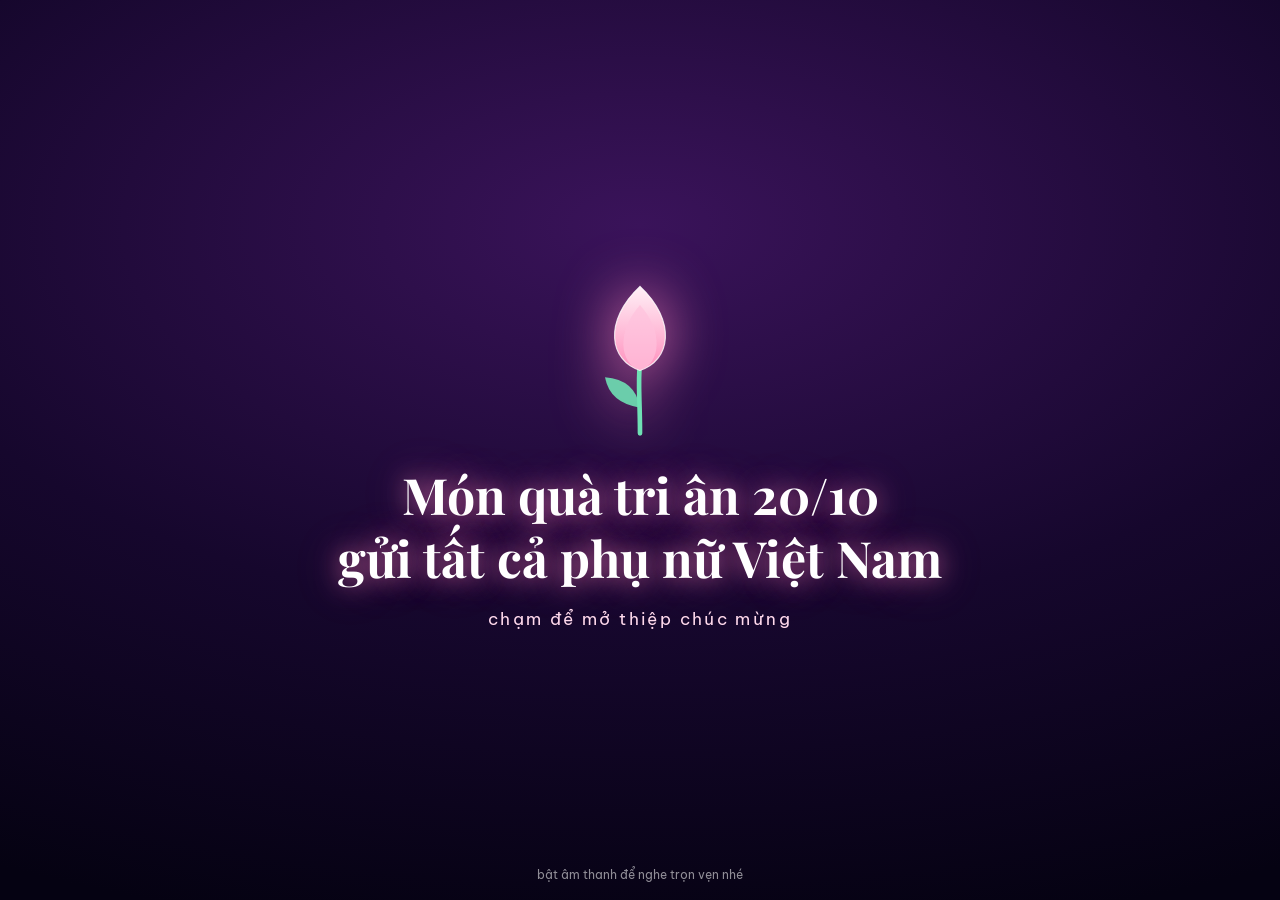
==== commit a66c5d94: "Cap nhat kich ban loi thoai thanh loi chuc tri an toi tat ca phu nu" ====
--- a/Code/index.html
+++ b/Code/index.html
@@ -18,16 +18,6 @@
 
 <!-- Top floating bar -->
 <div id="top-bar">
-  <div class="top-bar-left">
-    <button id="btn-open-creator" class="ui pill-btn" title="Tự tạo thiệp riêng gửi người thân">
-      <span class="btn-icon">✨</span>
-      <span class="btn-text">Tạo thiệp riêng</span>
-    </button>
-    <button id="btn-skip-final" class="ui pill-btn pill-btn-subtle" title="Đến ngay màn nhận thiệp" hidden>
-      <span>Xem thiệp ⏩</span>
-    </button>
-  </div>
-  
   <div id="music-widget" class="ui">
     <div class="eq-bars">
       <span></span><span></span><span></span><span></span>
@@ -73,7 +63,7 @@
       <g class="node" id="n5"><circle cx="236" cy="178" r="9" fill="rgba(255,190,225,.28)"/><circle cx="236" cy="178" r="4.5" fill="#fff"/></g>
       <g class="lbl" id="l5"><text class="hname" x="249" y="176">Nguyễn Thị Định</text><text class="hyear" x="249" y="190">1920–1992</text></g>
       <g class="node" id="n6"><circle cx="180" cy="252" r="16" fill="rgba(255,217,138,.22)"/><circle cx="180" cy="252" r="7" fill="#ffd98a"/><path d="M180 232v40M160 252h40" stroke="#ffd98a" stroke-width="1.2" opacity=".7"/></g>
-      <g class="lbl" id="l6"><text class="hyou" id="hyou-text" x="180" y="286" text-anchor="middle">và cậu nữa</text></g>
+      <g class="lbl" id="l6"><text class="hyou" id="hyou-text" x="180" y="286" text-anchor="middle">và tất cả mọi người</text></g>
     </svg>
   </div></section>
 
@@ -173,10 +163,16 @@
           
           <div class="f-to-box">
             <span class="f-badge">Thương gửi</span>
-            <h3 class="f-to" id="f-to">người phụ nữ tuyệt vời</h3>
+            <h3 class="f-to" id="f-to">Tất cả những người phụ nữ tuyệt vời 🌷</h3>
           </div>
           
-          <p class="f-msg" id="f-msg">mong mỗi ngày của cậu đều ngập tràn hoa tươi, ấm áp ánh nắng, rộn rã tiếng cười — và luôn được yêu thương trọn vẹn.</p>
+          <p class="f-msg" id="f-msg">🌷❤️ Nhân ngày 20/10, chúc tất cả những người phụ nữ tuyệt vời xung quanh mình, từ các bà, các mẹ, các chị, người yêu đến tất cả các bạn nữ, luôn mạnh khỏe, xinh đẹp và thật nhiều niềm vui nhé! 🥰💐
+
+Chúc các bà, các mẹ luôn bình an, mạnh khỏe, sống vui vẻ bên con cháu. Chúc các chị lúc nào cũng xinh đẹp, công việc thuận lợi, cuộc sống suôn sẻ, mọi điều như ý. Chúc người yêu luôn vui vẻ, hạnh phúc, ngày càng xinh đẹp và lúc nào cũng được yêu thương thật nhiều. Còn các bạn nữ thì chúc mọi người luôn rạng rỡ, học tập và làm việc tốt, sớm đạt được những điều mình mong muốn, tiền vào như nước, tình duyên thuận lợi, ngày nào cũng cười tươi như hoa. 😂❤️
+
+Mong rằng không chỉ hôm nay mà ngày nào mọi người cũng đều được yêu thương, quan tâm và trân trọng. Chúc mọi người luôn gặp những điều may mắn, buồn phiền ít thôi, niềm vui nhiều lên, muốn gì được nấy và luôn có những người thật lòng bên cạnh mình. 
+
+Chúc tất cả mọi người có một ngày 20/10 thật vui vẻ, nhận được thật nhiều hoa, quà và lời yêu thương nhé! Chúc mừng ngày Phụ nữ Việt Nam 20/10! 🌹❤️🥳</p>
           
           <div class="f-from-box" id="f-from-box">
             <span class="from-label">Thân gửi từ:</span>
@@ -189,9 +185,6 @@
             </button>
             <button id="b-link" class="act-btn btn-share" type="button" title="Sao chép link này">
               <span>🔗 Chép link</span>
-            </button>
-            <button id="b-create-now" class="act-btn btn-create" type="button" title="Tạo thiệp mới">
-              <span>✨ Tạo thiệp mới</span>
             </button>
             <button id="b-replay" class="act-btn btn-alt" type="button" title="Xem lại">
               <span>↺ Xem lại</span>
@@ -241,61 +234,12 @@
   <svg class="bud" viewBox="0 0 120 150"><defs><linearGradient id="bg1" x1="0" y1="1" x2="0" y2="0"><stop offset="0" stop-color="#ff8fbd"/><stop offset="1" stop-color="#fff0f7"/></linearGradient></defs>
     <path d="M60 140 C60 110 58 96 60 80" stroke="#6fe0b4" stroke-width="4" fill="none" stroke-linecap="round"/><path d="M60 118 q-26 -4 -30 -26 q26 2 30 26z" fill="#6fe0b4" opacity=".9"/>
     <path d="M60 86 C34 78 28 44 60 14 C92 44 86 78 60 86Z" fill="url(#bg1)" stroke="#fff" stroke-opacity=".8"/><path d="M60 86 C42 80 40 52 60 30 C80 52 78 80 60 86Z" fill="#ffc2dd" opacity=".7"/></svg>
-  <h2>Có một món quà nhỏ<br>cho ngày 20/10</h2>
-  <p>chạm để mở quà</p>
+  <h2>Món quà tri ân 20/10<br>gửi tất cả phụ nữ Việt Nam</h2>
+  <p>chạm để mở thiệp chúc mừng</p>
   <small>bật âm thanh để nghe trọn vẹn nhé</small>
 </div>
 
-<!-- Modal tạo thiệp cá nhân hóa -->
-<div id="modal-creator" class="modal-backdrop" aria-hidden="true">
-  <div class="modal-card">
-    <button class="modal-close" id="btn-close-modal" aria-label="Đóng">✕</button>
-    
-    <div class="modal-header">
-      <div class="modal-badge">✨ THIỆP CÁ NHÂN HÓA 20/10</div>
-      <h2>Tạo Thiệp Gửi Tặng</h2>
-      <p>Tạo link quà tặng kèm tên riêng và lời chúc ý nghĩa gửi qua Zalo / Messenger</p>
-    </div>
-
-    <div class="modal-body">
-      <div class="form-row">
-        <div class="form-group">
-          <label for="inp-to">Gửi đến ai (Tên người nhận):</label>
-          <input type="text" id="inp-to" placeholder="Ví dụ: Mẹ yêu, Bé Thảo, Cô Dung..." maxlength="40">
-        </div>
-        <div class="form-group">
-          <label for="inp-from">Từ ai (Tên người gửi):</label>
-          <input type="text" id="inp-from" placeholder="Ví dụ: Con trai, Tuấn, Anh người yêu..." maxlength="40">
-        </div>
-      </div>
-
-      <div class="form-group">
-        <label>Chọn đối tượng để nhận gợi ý lời chúc:</label>
-        <div class="rel-pills" id="rel-pills">
-          <button type="button" class="rel-pill active" data-rel="crush">💖 Người yêu / Vợ</button>
-          <button type="button" class="rel-pill" data-rel="mom">🌸 Mẹ / Bà</button>
-          <button type="button" class="rel-pill" data-rel="sister">🌷 Chị / Em gái</button>
-          <button type="button" class="rel-pill" data-rel="friend">✨ Bạn bè / Đồng nghiệp</button>
-          <button type="button" class="rel-pill" data-rel="teacher">📚 Cô giáo</button>
-        </div>
-      </div>
-
-      <div class="form-group">
-        <label for="inp-msg">Lời chúc của bạn (Nội dung hiển thị trên thiệp):</label>
-        <textarea id="inp-msg" rows="3" placeholder="Nhập lời chúc riêng hoặc chọn mẫu phía trên..."></textarea>
-      </div>
-    </div>
-
-    <div class="modal-footer">
-      <button type="button" id="btn-copy-gift" class="modal-btn btn-primary">
-        <span>📋 Tạo & Chép Link gửi tặng</span>
-      </button>
-      <button type="button" id="btn-preview-gift" class="modal-btn btn-secondary">
-        <span>👁️ Xem thử ngay</span>
-      </button>
-    </div>
-  </div>
-</div>
+
 
 <!-- Toast thông báo -->
 <div id="toast" class="toast-box"></div>
--- a/Code/style.css
+++ b/Code/style.css
@@ -35,7 +35,7 @@
   position:fixed;top:calc(12px + env(safe-area-inset-top));
   left:max(14px,env(safe-area-inset-left));
   right:max(14px,env(safe-area-inset-right));
-  display:flex;justify-content:space-between;align-items:center;
+  display:flex;justify-content:flex-end;align-items:center;
   z-index:25;pointer-events:none;
 }
 .ui{pointer-events:auto}
@@ -377,7 +377,7 @@
 .card-letter{
   position:relative;z-index:2;
   width:94%;margin:0 auto;
-  padding:1.4em 1.4em 1.2em;border-radius:1.4em;
+  padding:1.2em 1.2em 1.1em;border-radius:1.4em;
   background:rgba(18, 6, 34, 0.94);
   border:1px solid rgba(255,140,200,0.65);
   box-shadow:0 0 35px rgba(255,122,184,0.35), inset 0 0 25px rgba(255,122,184,0.12);
@@ -386,7 +386,10 @@
   transform:scale(0.92);
   transition:all 0.9s cubic-bezier(0.2, 0.8, 0.2, 1);
   pointer-events:auto;
-}
+  max-height:84vh;overflow-y:auto;
+  scrollbar-width:none;
+}
+.card-letter::-webkit-scrollbar{display:none}
 
 /* Trạng thái đã mở phong bì */
 .envelope-box.opened{cursor:default}
@@ -429,9 +432,18 @@
 .f-to{font-size:clamp(15px,4.2vw,20px);color:#fff;font-weight:600}
 
 .f-msg{
-  font-size:clamp(13px,3.4vw,16px);line-height:1.55;color:#ffe6f2;
-  max-width:28em;margin:0.4em auto 0.7em;font-weight:400;
-}
+  font-size:clamp(12px,2.8vw,14.5px);line-height:1.6;color:#ffe6f2;
+  max-width:32em;margin:0.5em auto 0.7em;font-weight:400;
+  white-space:pre-line;
+  max-height:42vh;
+  overflow-y:auto;
+  padding:0 8px;
+  text-align:left;
+  scrollbar-width:thin;
+  scrollbar-color:rgba(255,122,184,0.5) transparent;
+}
+.f-msg::-webkit-scrollbar{width:4px}
+.f-msg::-webkit-scrollbar-thumb{background:rgba(255,122,184,0.5);border-radius:4px}
 
 .f-from-box{
   font-size:clamp(12px,3.2vw,14px);color:#ffd98a;margin-bottom:0.7em;
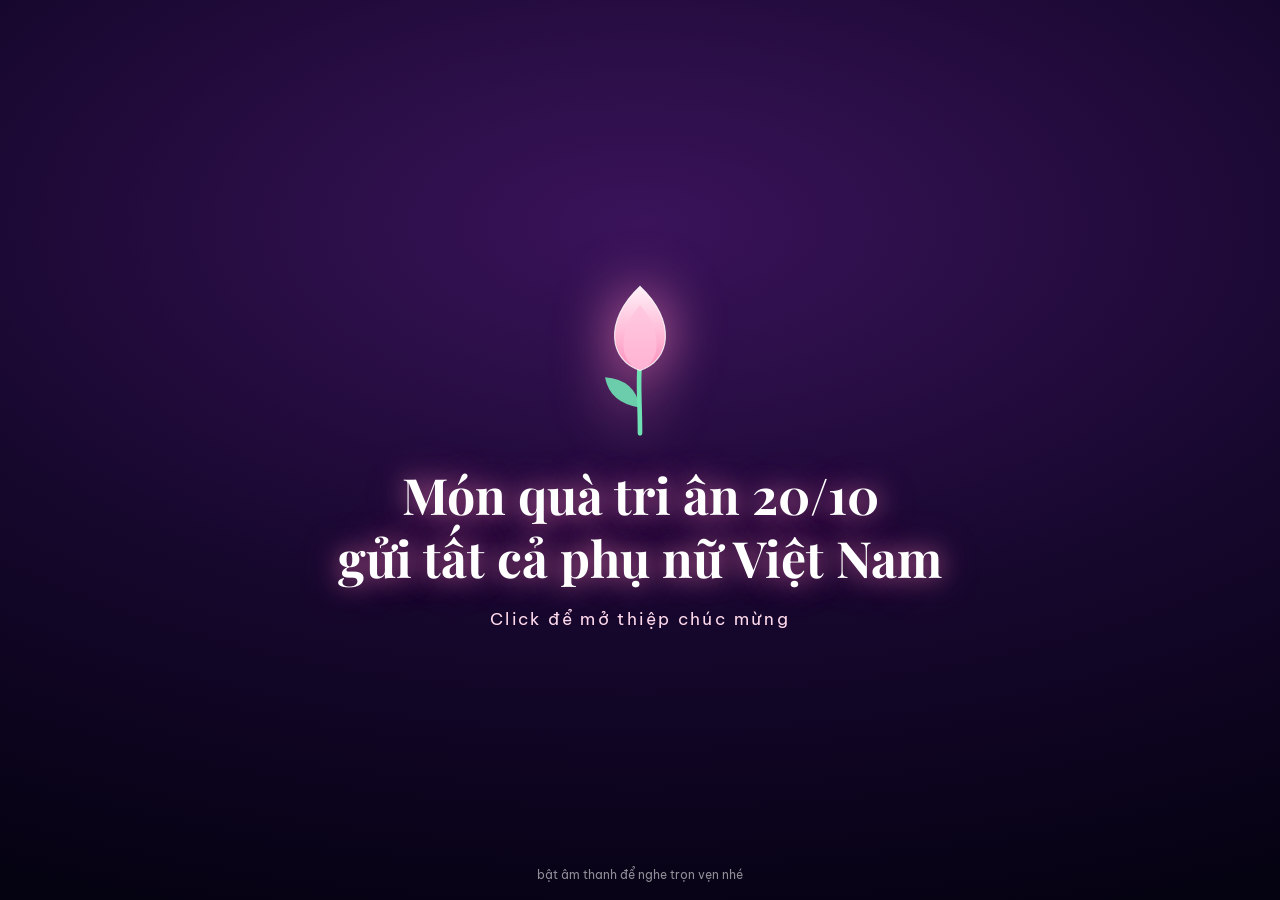
==== commit 28f6aa94: "Toi uu click tren toan man hinh de chuyen canh ngay lap tuc khong can vuot" ====
--- a/Code/index.html
+++ b/Code/index.html
@@ -201,7 +201,7 @@
         </div>
 
         <div class="env-hint" id="env-hint">
-          <span>💌 Chạm vào phong bì để mở thư riêng nhé!</span>
+          <span>💌 Click vào phong bì để mở thư nhé!</span>
         </div>
       </div>
     </div>
@@ -226,7 +226,7 @@
   </div>
 
   <div id="bubble" class="empty"><div id="line"></div></div>
-  <div id="hint">chạm để qua</div>
+  <div id="hint">Click để tiếp tục ✨</div>
 </div>
 
 <!-- Màn hình mở đầu -->
@@ -235,7 +235,7 @@
     <path d="M60 140 C60 110 58 96 60 80" stroke="#6fe0b4" stroke-width="4" fill="none" stroke-linecap="round"/><path d="M60 118 q-26 -4 -30 -26 q26 2 30 26z" fill="#6fe0b4" opacity=".9"/>
     <path d="M60 86 C34 78 28 44 60 14 C92 44 86 78 60 86Z" fill="url(#bg1)" stroke="#fff" stroke-opacity=".8"/><path d="M60 86 C42 80 40 52 60 30 C80 52 78 80 60 86Z" fill="#ffc2dd" opacity=".7"/></svg>
   <h2>Món quà tri ân 20/10<br>gửi tất cả phụ nữ Việt Nam</h2>
-  <p>chạm để mở thiệp chúc mừng</p>
+  <p>Click để mở thiệp chúc mừng</p>
   <small>bật âm thanh để nghe trọn vẹn nhé</small>
 </div>
 
--- a/Code/style.css
+++ b/Code/style.css
@@ -17,6 +17,8 @@
   background:#050212;color:#fff;
   font-family:var(--font);
   user-select:none;-webkit-user-select:none;
+  cursor:pointer;
+  touch-action:manipulation;
 }
 button,input,textarea{font:inherit;color:inherit}
 
@@ -308,6 +310,9 @@
 #sc-final{
   top:8%;bottom:6%;left:4%;right:4%;
   display:flex;flex-direction:column;align-items:center;justify-content:center;
+  pointer-events:none;
+}
+#sc-final.on{
   pointer-events:auto;
 }
 
